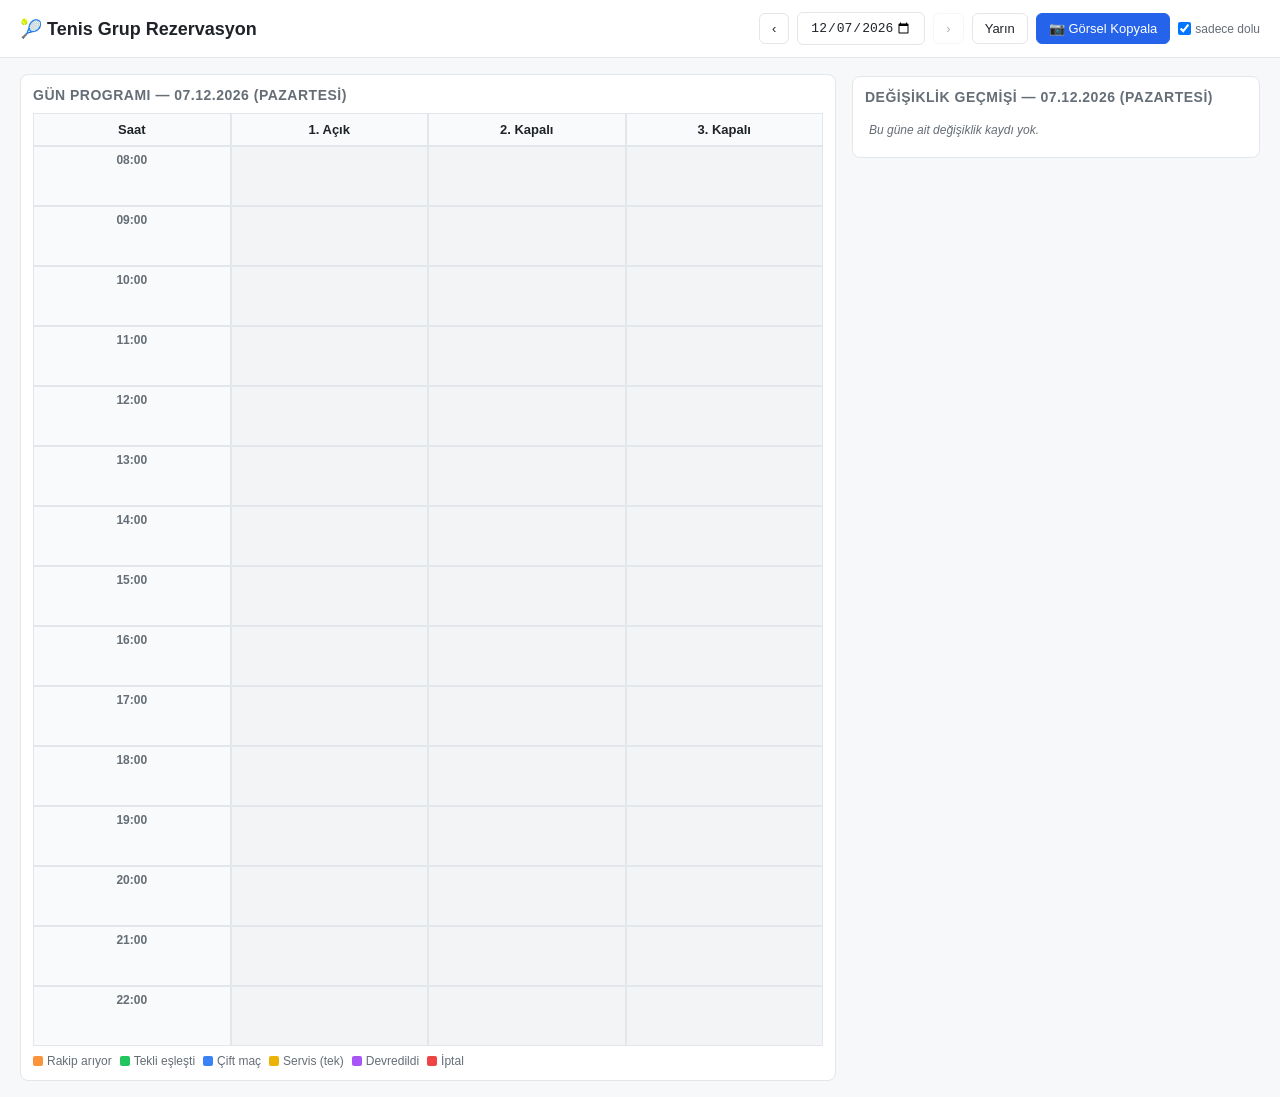
==== index.html @ 2efcfb70 "lokal tarih hesabı + ileri butonu yarın sınırı + mobil/buton seçimi + history paneli + 30.04 örnek v" ====
<!doctype html>
<html lang="tr">
<head>
<meta charset="utf-8">
<title>Tenis Grup Rezervasyon</title>
<meta name="viewport" content="width=device-width, initial-scale=1">
<style>
  * { box-sizing: border-box; }
  :root {
    --bg: #f7f8fa;
    --panel: #ffffff;
    --border: #e3e6ea;
    --text: #1f2328;
    --muted: #656d76;
    --accent: #2563eb;
    --c-empty: #f3f4f6;
    --c-ariyor: #fb923c;
    --c-eslesti: #22c55e;
    --c-cift: #3b82f6;
    --c-servis: #eab308;
    --c-devredildi: #a855f7;
    --c-iptal: #ef4444;
  }
  body {
    margin: 0;
    font-family: -apple-system, BlinkMacSystemFont, "Segoe UI", Roboto, sans-serif;
    background: var(--bg);
    color: var(--text);
    font-size: 14px;
  }
  header {
    background: var(--panel);
    border-bottom: 1px solid var(--border);
    padding: 12px 20px;
    display: flex;
    align-items: center;
    gap: 16px;
    flex-wrap: wrap;
    position: sticky;
    top: 0;
    z-index: 10;
  }
  header h1 {
    margin: 0;
    font-size: 18px;
    font-weight: 600;
  }
  .controls {
    display: flex;
    gap: 8px;
    align-items: center;
    flex-wrap: wrap;
    margin-left: auto;
  }
  .controls input[type="date"], button {
    padding: 7px 12px;
    border: 1px solid var(--border);
    background: var(--panel);
    border-radius: 6px;
    font-size: 13px;
    cursor: pointer;
    color: var(--text);
  }
  button:hover { background: #f1f3f5; }
  button:disabled { opacity: 0.35; cursor: not-allowed; }
  button:disabled:hover { background: var(--panel); }
  button.primary { background: var(--accent); color: white; border-color: var(--accent); }
  button.primary:hover { background: #1d4ed8; }
  button.danger { color: var(--c-iptal); }
  .copy-opt {
    display: inline-flex;
    align-items: center;
    gap: 4px;
    font-size: 12px;
    color: var(--muted);
    cursor: pointer;
    user-select: none;
  }
  .copy-opt input { margin: 0; }
  .toast {
    position: fixed;
    bottom: 24px;
    left: 50%;
    transform: translateX(-50%);
    background: #1f2328;
    color: white;
    padding: 10px 18px;
    border-radius: 6px;
    z-index: 200;
    font-size: 13px;
    box-shadow: 0 4px 12px rgba(0,0,0,0.15);
    animation: toastIn 0.15s ease-out;
  }
  @keyframes toastIn {
    from { opacity: 0; transform: translate(-50%, 8px); }
    to   { opacity: 1; transform: translate(-50%, 0); }
  }
  main {
    max-width: 1280px;
    margin: 0 auto;
    padding: 16px 20px;
    display: grid;
    grid-template-columns: 1fr;
    gap: 16px;
  }
  @media (min-width: 1100px) {
    main {
      grid-template-columns: minmax(0, 2fr) minmax(320px, 1fr);
      align-items: start;
    }
    main > .panel.history-panel {
      position: sticky;
      top: 76px;
      max-height: calc(100vh - 96px);
      overflow: hidden;
      display: flex;
      flex-direction: column;
    }
    main > .panel.history-panel .history-list {
      max-height: none;
      flex: 1;
    }
  }
  .panel {
    background: var(--panel);
    border: 1px solid var(--border);
    border-radius: 8px;
    padding: 12px;
  }
  .panel h2 {
    margin: 0 0 10px;
    font-size: 14px;
    font-weight: 600;
    color: var(--muted);
    text-transform: uppercase;
    letter-spacing: 0.5px;
  }
  table.schedule {
    width: 100%;
    border-collapse: separate;
    border-spacing: 0;
    table-layout: fixed;
  }
  table.schedule th, table.schedule td {
    border: 1px solid var(--border);
    padding: 0;
    vertical-align: top;
  }
  table.schedule th {
    background: #f9fafb;
    font-weight: 600;
    font-size: 13px;
    padding: 8px;
    text-align: center;
    position: sticky;
    top: 60px;
    z-index: 5;
  }
  table.schedule td.time-col {
    background: #f9fafb;
    text-align: center;
    font-weight: 600;
    font-size: 12px;
    color: var(--muted);
    padding: 6px;
    width: 70px;
  }
  td.slot {
    height: 60px;
    cursor: pointer;
    position: relative;
    transition: background 0.1s;
  }
  td.slot:hover {
    outline: 2px solid var(--accent);
    outline-offset: -2px;
    z-index: 2;
  }
  td.slot.empty { background: var(--c-empty); }
  td.slot .cell-inner {
    padding: 6px 8px;
    height: 100%;
    display: flex;
    flex-direction: column;
    gap: 2px;
    overflow: hidden;
  }
  td.slot .owner {
    font-weight: 600;
    font-size: 13px;
    line-height: 1.2;
    white-space: nowrap;
    overflow: hidden;
    text-overflow: ellipsis;
  }
  td.slot .partners {
    font-size: 11px;
    color: var(--muted);
    line-height: 1.2;
    overflow: hidden;
    text-overflow: ellipsis;
    white-space: nowrap;
  }
  td.slot .badges {
    display: flex;
    gap: 4px;
    flex-wrap: wrap;
    margin-top: 2px;
  }
  td.slot .badge {
    font-size: 10px;
    padding: 1px 5px;
    border-radius: 3px;
    background: rgba(255,255,255,0.6);
    color: var(--text);
    font-weight: 600;
  }
  td.slot.s-ariyor      { background: #fff7ed; border-left: 4px solid var(--c-ariyor); }
  td.slot.s-eslesti     { background: #f0fdf4; border-left: 4px solid var(--c-eslesti); }
  td.slot.s-cift        { background: #eff6ff; border-left: 4px solid var(--c-cift); }
  td.slot.s-servis      { background: #fefce8; border-left: 4px solid var(--c-servis); }
  td.slot.s-devredildi  { background: #faf5ff; border-left: 4px solid var(--c-devredildi); }
  td.slot.s-iptal       { background: #fef2f2; border-left: 4px solid var(--c-iptal); }
  td.slot.s-iptal .owner { text-decoration: line-through; color: var(--muted); }
  td.slot.merged-down { border-bottom-style: dashed; }
  td.slot.merged-up   { border-top-style: dashed; }

  .legend {
    display: flex;
    flex-wrap: wrap;
    gap: 8px;
    font-size: 12px;
    color: var(--muted);
    padding: 8px 0 0;
  }
  .legend span { display: inline-flex; align-items: center; gap: 4px; }
  .legend i {
    width: 10px; height: 10px;
    border-radius: 2px;
    display: inline-block;
  }

  .history-list {
    list-style: none;
    padding: 0;
    margin: 0;
    max-height: 360px;
    overflow-y: auto;
  }
  .history-list li {
    display: flex;
    gap: 10px;
    padding: 8px 10px;
    background: #f9fafb;
    border-left: 3px solid var(--border);
    border-radius: 4px;
    margin-bottom: 4px;
    font-size: 12px;
    line-height: 1.4;
  }
  .history-list li.action-create { border-left-color: var(--c-eslesti); }
  .history-list li.action-update { border-left-color: var(--accent); }
  .history-list li.action-delete { border-left-color: var(--c-iptal); }
  .history-list .h-ts {
    color: var(--muted);
    font-variant-numeric: tabular-nums;
    flex-shrink: 0;
    min-width: 110px;
    font-family: ui-monospace, "SF Mono", Menlo, monospace;
    font-size: 11px;
  }
  .history-list .h-body { flex: 1; }
  .history-list .h-slot {
    font-weight: 600;
    color: var(--text);
  }
  .history-list .h-action { color: var(--muted); margin: 0 4px; }
  .empty-history {
    color: var(--muted);
    font-size: 12px;
    font-style: italic;
    padding: 8px 4px;
  }

  .modal {
    position: fixed;
    inset: 0;
    background: rgba(0,0,0,0.4);
    display: flex;
    align-items: center;
    justify-content: center;
    z-index: 100;
  }
  .modal.hidden { display: none; }
  .modal-content {
    background: var(--panel);
    padding: 20px;
    border-radius: 10px;
    width: 100%;
    max-width: 420px;
    max-height: 90vh;
    overflow-y: auto;
  }
  .modal-content h2 {
    margin: 0 0 14px;
    font-size: 16px;
  }
  .modal-content label {
    display: block;
    margin-bottom: 10px;
    font-size: 12px;
    color: var(--muted);
    font-weight: 600;
  }
  .modal-content label input[type="text"],
  .modal-content label select,
  .modal-content label textarea {
    width: 100%;
    padding: 7px 10px;
    border: 1px solid var(--border);
    border-radius: 5px;
    margin-top: 4px;
    font-size: 13px;
    color: var(--text);
    font-weight: 400;
  }
  .modal-content label.inline {
    display: flex;
    align-items: center;
    gap: 6px;
    color: var(--text);
    font-weight: 500;
  }
  .modal-content textarea { font-family: inherit; min-height: 50px; resize: vertical; }
  .editor-actions {
    display: flex;
    gap: 8px;
    margin-top: 14px;
  }
  .editor-actions button { flex: 1; padding: 12px 10px; font-size: 14px; font-weight: 500; }

  /* status buttons in editor */
  .field-label {
    font-size: 12px;
    color: var(--muted);
    font-weight: 600;
    margin-bottom: 6px;
  }
  .status-buttons {
    display: grid;
    grid-template-columns: repeat(3, 1fr);
    gap: 6px;
    margin-bottom: 12px;
  }
  .status-btn {
    padding: 11px 6px;
    border: 1.5px solid var(--border);
    border-radius: 7px;
    background: white;
    cursor: pointer;
    font-size: 13px;
    font-weight: 500;
    text-align: center;
    color: var(--text);
    line-height: 1.2;
    display: flex;
    flex-direction: column;
    align-items: center;
    gap: 2px;
    min-height: 52px;
    justify-content: center;
  }
  .status-btn span { font-size: 12px; }
  .status-btn:hover { background: #f9fafb; }
  .status-btn.selected.s-ariyor     { background: #fff7ed; border-color: var(--c-ariyor); box-shadow: inset 0 0 0 1px var(--c-ariyor); }
  .status-btn.selected.s-eslesti    { background: #f0fdf4; border-color: var(--c-eslesti); box-shadow: inset 0 0 0 1px var(--c-eslesti); }
  .status-btn.selected.s-cift       { background: #eff6ff; border-color: var(--c-cift); box-shadow: inset 0 0 0 1px var(--c-cift); }
  .status-btn.selected.s-servis     { background: #fefce8; border-color: var(--c-servis); box-shadow: inset 0 0 0 1px var(--c-servis); }
  .status-btn.selected.s-devredildi { background: #faf5ff; border-color: var(--c-devredildi); box-shadow: inset 0 0 0 1px var(--c-devredildi); }
  .status-btn.selected.s-iptal      { background: #fef2f2; border-color: var(--c-iptal); box-shadow: inset 0 0 0 1px var(--c-iptal); }

  .toggle-btn {
    display: flex;
    align-items: center;
    gap: 8px;
    width: 100%;
    padding: 11px 12px;
    border: 1.5px solid var(--border);
    border-radius: 7px;
    background: white;
    cursor: pointer;
    font-size: 13px;
    color: var(--muted);
    text-align: left;
    margin-bottom: 12px;
    font-weight: 500;
  }
  .toggle-btn:hover { background: #f9fafb; }
  .toggle-btn.active {
    background: #eff6ff;
    border-color: var(--accent);
    color: var(--accent);
    box-shadow: inset 0 0 0 1px var(--accent);
  }

  /* Mobile */
  @media (max-width: 700px) {
    header {
      padding: 10px 12px;
      gap: 8px;
      position: relative;
    }
    header h1 {
      font-size: 16px;
      width: 100%;
    }
    .controls {
      width: 100%;
      margin-left: 0;
      gap: 6px;
    }
    .controls input[type="date"] {
      flex: 1;
      min-width: 0;
    }
    .controls button {
      padding: 10px 12px;
      min-height: 42px;
      font-size: 13px;
    }
    .controls #prevDay, .controls #nextDay {
      padding: 10px 14px;
      font-size: 18px;
      line-height: 1;
    }
    .copy-opt {
      order: 99;
      width: 100%;
      justify-content: center;
      padding: 4px 0;
    }
    main {
      padding: 10px;
      gap: 12px;
    }
    .panel { padding: 10px; }
    table.schedule th { font-size: 12px; padding: 6px 2px; top: 0; }
    table.schedule td.time-col { width: 50px; font-size: 11px; }
    td.slot { height: 64px; }
    td.slot .cell-inner { padding: 5px 6px; }
    td.slot .owner { font-size: 12px; }
    td.slot .partners { font-size: 10px; }
    td.slot .badge { font-size: 9px; padding: 1px 4px; }
    .legend { font-size: 11px; gap: 6px; }

    .modal-content {
      max-width: 100%;
      padding: 16px;
      border-radius: 12px 12px 0 0;
      max-height: 92vh;
      width: 100%;
      align-self: flex-end;
    }
    .modal {
      align-items: flex-end;
    }
    .status-buttons { grid-template-columns: repeat(2, 1fr); }
    .status-btn { min-height: 56px; padding: 12px 6px; }
    .editor-actions button { padding: 14px 10px; font-size: 15px; }

    .history-list .h-ts { min-width: 0; font-size: 10px; }
    .history-list li { flex-direction: column; gap: 4px; padding: 8px; }
  }
</style>
</head>
<body>

<header>
  <h1>🎾 Tenis Grup Rezervasyon</h1>
  <div class="controls">
    <button id="prevDay" title="Önceki gün">‹</button>
    <input type="date" id="datePicker">
    <button id="nextDay" title="Sonraki gün">›</button>
    <button id="tomorrowBtn">Yarın</button>
    <button id="copyBtn" class="primary">📷 Görsel Kopyala</button>
    <label class="copy-opt" title="Kapalıysa boş saatler de görselde olur">
      <input type="checkbox" id="copyOnlyFilled" checked> sadece dolu
    </label>
  </div>
</header>

<main>
  <section class="panel">
    <h2 id="dayLabel">Gün Programı</h2>
    <table class="schedule">
      <thead>
        <tr>
          <th>Saat</th>
          <th>1. Açık</th>
          <th>2. Kapalı</th>
          <th>3. Kapalı</th>
        </tr>
      </thead>
      <tbody id="scheduleBody"></tbody>
    </table>
    <div class="legend">
      <span><i style="background:var(--c-ariyor)"></i>Rakip arıyor</span>
      <span><i style="background:var(--c-eslesti)"></i>Tekli eşleşti</span>
      <span><i style="background:var(--c-cift)"></i>Çift maç</span>
      <span><i style="background:var(--c-servis)"></i>Servis (tek)</span>
      <span><i style="background:var(--c-devredildi)"></i>Devredildi</span>
      <span><i style="background:var(--c-iptal)"></i>İptal</span>
    </div>
  </section>

  <section class="panel history-panel">
    <h2 id="historyLabel">Değişiklik Geçmişi</h2>
    <ul class="history-list" id="historyList"></ul>
  </section>
</main>

<div id="editor" class="modal hidden">
  <div class="modal-content">
    <h2 id="editorTitle">Rezervasyon</h2>
    <label>Sahip
      <input type="text" id="ed-owner" autocomplete="off">
    </label>
    <div class="field-label">Durum</div>
    <div class="status-buttons" id="ed-status-buttons">
      <button type="button" class="status-btn s-ariyor"     data-status="ariyor">🟠 <span>Arıyor</span></button>
      <button type="button" class="status-btn s-eslesti"    data-status="eslesti">🟢 <span>Eşleşti</span></button>
      <button type="button" class="status-btn s-cift"       data-status="cift">🔵 <span>Çift</span></button>
      <button type="button" class="status-btn s-servis"     data-status="servis">🟡 <span>Servis</span></button>
      <button type="button" class="status-btn s-devredildi" data-status="devredildi">🟣 <span>Devir</span></button>
      <button type="button" class="status-btn s-iptal"      data-status="iptal">❌ <span>İptal</span></button>
    </div>
    <label>Rakip / Diğer Oyuncular
      <input type="text" id="ed-partners" placeholder="Virgül ile ayır: Ali, Veli, Ayşe">
    </label>
    <button type="button" class="toggle-btn" id="ed-merge-btn">
      🔗 <span>Sonraki saatle birleşik (2 saatlik çift)</span>
    </button>
    <label>Not
      <textarea id="ed-note"></textarea>
    </label>
    <div class="editor-actions">
      <button id="ed-save" class="primary">✓ Kaydet</button>
      <button id="ed-delete" class="danger">🗑 Sil</button>
      <button id="ed-cancel">✕ Vazgeç</button>
    </div>
  </div>
</div>

<script>
'use strict';

// ---------- State & storage ----------
const STORAGE_KEY = 'tennis-rez-v1';
const COURTS = [
  { code: '1A', label: '1. Açık' },
  { code: '2K', label: '2. Kapalı' },
  { code: '3K', label: '3. Kapalı' },
];
const HOURS = [];
for (let h = 8; h <= 22; h++) HOURS.push(String(h).padStart(2, '0') + ':00');

const STATUS_LABEL = {
  ariyor: 'arıyor',
  eslesti: 'eşleşti',
  cift: 'çift',
  servis: 'servis',
  devredildi: 'devredildi',
  iptal: 'iptal',
};

let state = loadState();
let currentDate = todayISO();

function loadState() {
  try {
    const raw = localStorage.getItem(STORAGE_KEY);
    if (!raw) return { reservations: {}, history: [] };
    const parsed = JSON.parse(raw);
    if (!parsed.reservations) parsed.reservations = {};
    if (!Array.isArray(parsed.history)) parsed.history = [];
    return parsed;
  } catch (e) {
    console.error('loadState failed', e);
    return { reservations: {}, history: [] };
  }
}
function saveState() {
  localStorage.setItem(STORAGE_KEY, JSON.stringify(state));
}

function localISO(d) {
  const yyyy = d.getFullYear();
  const mm = String(d.getMonth() + 1).padStart(2, '0');
  const dd = String(d.getDate()).padStart(2, '0');
  return `${yyyy}-${mm}-${dd}`;
}
function todayISO() {
  return localISO(new Date());
}
function tomorrowISO() {
  return shiftDate(todayISO(), 1);
}
function shiftDate(iso, days) {
  const d = new Date(iso + 'T00:00:00');
  d.setDate(d.getDate() + days);
  return localISO(d);
}
function maxDate() { return tomorrowISO(); }
function formatDateTR(iso) {
  const d = new Date(iso + 'T00:00:00');
  const days = ['Pazar','Pazartesi','Salı','Çarşamba','Perşembe','Cuma','Cumartesi'];
  return `${String(d.getDate()).padStart(2,'0')}.${String(d.getMonth()+1).padStart(2,'0')}.${d.getFullYear()} (${days[d.getDay()]})`;
}
function formatTsTR(iso) {
  const d = new Date(iso);
  const dd = String(d.getDate()).padStart(2,'0');
  const mm = String(d.getMonth()+1).padStart(2,'0');
  const hh = String(d.getHours()).padStart(2,'0');
  const mi = String(d.getMinutes()).padStart(2,'0');
  const ss = String(d.getSeconds()).padStart(2,'0');
  return `${dd}.${mm} ${hh}:${mi}:${ss}`;
}

// ---------- Reservation helpers ----------
function key(date, court, time) { return `${date}|${court}|${time}`; }
function getRes(date, court, time) {
  return state.reservations[key(date, court, time)] || null;
}
function snapshot(res) {
  if (!res) return null;
  return {
    owner: res.owner,
    status: res.status,
    partners: (res.partners || []).slice(),
    merge: !!res.merge,
  };
}
function pushHistory(entry) {
  state.history.push(entry);
}
function setRes(res) {
  const k = key(res.date, res.court, res.time);
  const before = snapshot(state.reservations[k]);
  state.reservations[k] = res;
  const after = snapshot(res);
  pushHistory({
    ts: new Date().toISOString(),
    date: res.date,
    court: res.court,
    time: res.time,
    action: before ? 'update' : 'create',
    before, after,
  });
  saveState();
}
function deleteRes(date, court, time) {
  const k = key(date, court, time);
  const before = snapshot(state.reservations[k]);
  if (!before) return;
  delete state.reservations[k];
  pushHistory({
    ts: new Date().toISOString(),
    date, court, time,
    action: 'delete',
    before, after: null,
  });
  saveState();
}
function prevHour(time) {
  const [h, m] = time.split(':').map(Number);
  const ph = h - 1;
  if (ph < 0) return null;
  return String(ph).padStart(2, '0') + ':' + String(m).padStart(2, '0');
}

// ---------- Render schedule ----------
function render() {
  const max = maxDate();
  const dp = document.getElementById('datePicker');
  dp.value = currentDate;
  dp.max = max;
  document.getElementById('nextDay').disabled = currentDate >= max;
  document.getElementById('dayLabel').textContent = `Gün Programı — ${formatDateTR(currentDate)}`;
  document.getElementById('historyLabel').textContent = `Değişiklik Geçmişi — ${formatDateTR(currentDate)}`;
  const tbody = document.getElementById('scheduleBody');
  tbody.innerHTML = '';
  for (const time of HOURS) {
    const tr = document.createElement('tr');
    const tdTime = document.createElement('td');
    tdTime.className = 'time-col';
    tdTime.textContent = time;
    tr.appendChild(tdTime);
    for (const court of COURTS) {
      const td = document.createElement('td');
      td.className = 'slot';
      const res = getRes(currentDate, court.code, time);
      renderCell(td, res, currentDate, court.code, time);
      td.addEventListener('click', () => openEditor(currentDate, court.code, time));
      tr.appendChild(td);
    }
    tbody.appendChild(tr);
  }
  renderHistory();
}

function renderCell(td, res, date, court, time) {
  if (!res) {
    td.classList.add('empty');
    td.innerHTML = '';
    return;
  }
  td.classList.add('s-' + res.status);
  if (res.merge) td.classList.add('merged-down');
  const prev = getRes(date, court, prevHour(time) || '');
  if (prev && prev.merge) td.classList.add('merged-up');

  const inner = document.createElement('div');
  inner.className = 'cell-inner';
  const owner = document.createElement('div');
  owner.className = 'owner';
  owner.textContent = res.owner || '(boş)';
  inner.appendChild(owner);
  if (res.partners && res.partners.length) {
    const p = document.createElement('div');
    p.className = 'partners';
    p.textContent = (res.status === 'cift' ? '+ ' : 'vs ') + res.partners.join(', ');
    inner.appendChild(p);
  }
  const badges = document.createElement('div');
  badges.className = 'badges';
  const sb = document.createElement('span');
  sb.className = 'badge';
  sb.textContent = STATUS_LABEL[res.status] || res.status;
  badges.appendChild(sb);
  if (res.merge) {
    const mb = document.createElement('span');
    mb.className = 'badge';
    mb.textContent = '🔗 birleşik';
    badges.appendChild(mb);
  }
  if (res.note) {
    const nb = document.createElement('span');
    nb.className = 'badge';
    nb.textContent = '📝';
    nb.title = res.note;
    badges.appendChild(nb);
  }
  inner.appendChild(badges);
  td.innerHTML = '';
  td.appendChild(inner);
}

// ---------- History ----------
function describeEntry(e) {
  const courtLabel = (COURTS.find(c => c.code === e.court) || {}).label || e.court;
  const slotStr = `${courtLabel} ${e.time}`;
  const after = e.after, before = e.before;

  if (e.action === 'create') {
    let s = `${after.owner} eklendi`;
    s += ` — ${STATUS_LABEL[after.status] || after.status}`;
    if (after.partners && after.partners.length) {
      const sep = after.status === 'cift' ? '+' : (after.status === 'devredildi' ? '→' : 'vs');
      s += ` ${sep} ${after.partners.join(', ')}`;
    }
    if (after.merge) s += ' 🔗';
    return { slot: slotStr, action: '✚ eklendi', detail: detailLine(after) };
  }
  if (e.action === 'delete') {
    return { slot: slotStr, action: '✕ silindi', detail: before ? detailLine(before) : '' };
  }
  // update — list diffs
  const diffs = [];
  if (before.owner !== after.owner) diffs.push(`sahip: ${before.owner} → ${after.owner}`);
  if (before.status !== after.status) {
    diffs.push(`durum: ${STATUS_LABEL[before.status] || before.status} → ${STATUS_LABEL[after.status] || after.status}`);
  }
  const bp = (before.partners || []).join(', ');
  const ap = (after.partners || []).join(', ');
  if (bp !== ap) {
    if (!bp) diffs.push(`oyuncular: + ${ap}`);
    else if (!ap) diffs.push(`oyuncular: temizlendi (eski: ${bp})`);
    else diffs.push(`oyuncular: ${bp} → ${ap}`);
  }
  if (!!before.merge !== !!after.merge) diffs.push(after.merge ? '🔗 birleşik açıldı' : '🔗 birleşik kaldırıldı');
  const detail = diffs.length ? diffs.join(' · ') : `${after.owner} kaydedildi (değişiklik yok)`;
  return { slot: slotStr, action: '↻ güncellendi', detail };
}

function detailLine(snap) {
  let s = `${snap.owner} — ${STATUS_LABEL[snap.status] || snap.status}`;
  if (snap.partners && snap.partners.length) {
    const sep = snap.status === 'cift' ? '+' : (snap.status === 'devredildi' ? '→' : 'vs');
    s += ` ${sep} ${snap.partners.join(', ')}`;
  }
  if (snap.merge) s += ' 🔗';
  return s;
}

function renderHistory() {
  const list = document.getElementById('historyList');
  const filtered = state.history
    .filter(e => e.date === currentDate)
    .slice()
    .sort((a, b) => b.ts.localeCompare(a.ts));
  list.innerHTML = '';
  if (!filtered.length) {
    const empty = document.createElement('div');
    empty.className = 'empty-history';
    empty.textContent = 'Bu güne ait değişiklik kaydı yok.';
    list.appendChild(empty);
    return;
  }
  for (const e of filtered) {
    const { slot, action, detail } = describeEntry(e);
    const li = document.createElement('li');
    li.className = 'action-' + e.action;
    const ts = document.createElement('span');
    ts.className = 'h-ts';
    ts.textContent = formatTsTR(e.ts);
    const body = document.createElement('span');
    body.className = 'h-body';
    body.innerHTML = `<span class="h-slot">[${escapeHtml(slot)}]</span><span class="h-action">${action}</span>${escapeHtml(detail)}`;
    li.appendChild(ts);
    li.appendChild(body);
    list.appendChild(li);
  }
}

function escapeHtml(s) {
  return String(s).replace(/[&<>"']/g, ch => ({'&':'&amp;','<':'&lt;','>':'&gt;','"':'&quot;',"'":'&#39;'}[ch]));
}

// ---------- Editor modal ----------
let editorContext = null;
let edStatus = 'ariyor';
let edMerge = false;

function setEditorStatus(s) {
  edStatus = s;
  for (const btn of document.querySelectorAll('#ed-status-buttons .status-btn')) {
    btn.classList.toggle('selected', btn.dataset.status === s);
  }
}
function setEditorMerge(v) {
  edMerge = !!v;
  document.getElementById('ed-merge-btn').classList.toggle('active', edMerge);
}

function openEditor(date, court, time) {
  const existing = getRes(date, court, time);
  editorContext = { date, court, time };
  const courtLabel = COURTS.find(c => c.code === court).label;
  document.getElementById('editorTitle').textContent = `${courtLabel} • ${time} • ${formatDateTR(date)}`;
  document.getElementById('ed-owner').value = existing ? (existing.owner || '') : '';
  setEditorStatus(existing ? existing.status : 'ariyor');
  document.getElementById('ed-partners').value = existing && existing.partners ? existing.partners.join(', ') : '';
  setEditorMerge(existing ? !!existing.merge : false);
  document.getElementById('ed-note').value = existing ? (existing.note || '') : '';
  document.getElementById('ed-delete').style.display = existing ? '' : 'none';
  document.getElementById('editor').classList.remove('hidden');
  setTimeout(() => document.getElementById('ed-owner').focus(), 30);
}
function closeEditor() {
  document.getElementById('editor').classList.add('hidden');
  editorContext = null;
}
function saveFromEditor() {
  if (!editorContext) return;
  const owner = document.getElementById('ed-owner').value.trim();
  const partnersRaw = document.getElementById('ed-partners').value.trim();
  const partners = partnersRaw ? partnersRaw.split(',').map(s => s.trim()).filter(Boolean) : [];
  const status = edStatus;
  const merge = edMerge;
  const note = document.getElementById('ed-note').value.trim();
  if (!owner) {
    deleteRes(editorContext.date, editorContext.court, editorContext.time);
  } else {
    setRes({
      date: editorContext.date,
      court: editorContext.court,
      time: editorContext.time,
      owner, status, partners, merge, note,
      updated: Date.now(),
    });
  }
  closeEditor();
  render();
}

// ---------- Image copy ----------
const STATUS_VISUAL = {
  ariyor:     { bg: '#fff7ed', edge: '#fb923c', label: '🟠 arıyor' },
  eslesti:    { bg: '#f0fdf4', edge: '#22c55e', label: '🟢 eşleşti' },
  cift:       { bg: '#eff6ff', edge: '#3b82f6', label: '🔵 çift' },
  servis:     { bg: '#fefce8', edge: '#eab308', label: '🟡 servis' },
  devredildi: { bg: '#faf5ff', edge: '#a855f7', label: '🟣 devir' },
  iptal:      { bg: '#fef2f2', edge: '#ef4444', label: '❌ iptal' },
};

function truncateText(ctx, text, maxW) {
  if (ctx.measureText(text).width <= maxW) return text;
  let s = text;
  while (s.length > 1 && ctx.measureText(s + '…').width > maxW) s = s.slice(0, -1);
  return s + '…';
}

function statusText(res) {
  const partners = (res.partners || []).filter(Boolean);
  switch (res.status) {
    case 'ariyor':     return '🟠 rakip arıyor';
    case 'eslesti':    return partners.length ? `🟢 vs ${partners.join(', ')}` : '🟢 eşleşti';
    case 'cift':       return partners.length ? `🔵 çift maç +${partners.join(', ')}` : '🔵 çift maç';
    case 'servis':     return '🟡 servis';
    case 'devredildi': return partners.length ? `🟣 ${partners.join(', ')}'a devredildi` : '🟣 devredildi';
    case 'iptal':      return '❌ iptal';
    default:           return res.status;
  }
}

function buildDayText(onlyFilled) {
  const header = `🎾 ${formatDateTR(currentDate)} — Tenis Programı`;
  let body = '';
  if (onlyFilled) {
    const items = [];
    for (const time of HOURS) {
      for (const court of COURTS) {
        const r = getRes(currentDate, court.code, time);
        if (r) items.push({ res: r, courtLabel: court.label });
      }
    }
    if (!items.length) return header + '\n\n(bu güne ait kayıt yok)';
    body = items.map(({ res, courtLabel }) => {
      const merge = res.merge ? ' 🔗' : '';
      return `• ${res.time}${merge} — ${res.owner} [${courtLabel}] ${statusText(res)}`;
    }).join('\n');
  } else {
    const sections = [];
    for (const court of COURTS) {
      const lines = [court.label];
      for (const time of HOURS) {
        const r = getRes(currentDate, court.code, time);
        if (r) {
          const merge = r.merge ? ' 🔗' : '';
          lines.push(`• ${time}${merge} — ${r.owner} ${statusText(r)}`);
        } else {
          lines.push(`• ${time} —`);
        }
      }
      sections.push(lines.join('\n'));
    }
    body = sections.join('\n\n');
  }
  return header + '\n\n' + body;
}

function renderDayImage(onlyFilled) {
  let rows = HOURS.slice();
  if (onlyFilled) {
    rows = HOURS.filter(t => COURTS.some(c => getRes(currentDate, c.code, t)));
    if (!rows.length) return null;
  }

  const dpr = Math.min(window.devicePixelRatio || 2, 3);
  const W = 760;
  const pad = 24;
  const titleH = 64;
  const headerH = 42;
  const rowH = 64;
  const timeColW = 72;
  const courtW = (W - pad * 2 - timeColW) / 3;
  const H = pad * 2 + titleH + headerH + rows.length * rowH + 28;

  const canvas = document.createElement('canvas');
  canvas.width = W * dpr;
  canvas.height = H * dpr;
  const ctx = canvas.getContext('2d');
  ctx.scale(dpr, dpr);

  const FONT = '-apple-system, BlinkMacSystemFont, "Segoe UI", Roboto, "Helvetica Neue", sans-serif';

  ctx.fillStyle = '#ffffff';
  ctx.fillRect(0, 0, W, H);

  ctx.fillStyle = '#1f2328';
  ctx.font = `600 20px ${FONT}`;
  ctx.textBaseline = 'top';
  ctx.textAlign = 'left';
  ctx.fillText('🎾 Bahçeşehir Tenis — Gün Programı', pad, pad);
  ctx.font = `14px ${FONT}`;
  ctx.fillStyle = '#656d76';
  ctx.fillText(formatDateTR(currentDate), pad, pad + 28);

  let y = pad + titleH;
  ctx.fillStyle = '#f9fafb';
  ctx.fillRect(pad, y, W - pad * 2, headerH);
  ctx.strokeStyle = '#e3e6ea';
  ctx.lineWidth = 1;
  ctx.strokeRect(pad + 0.5, y + 0.5, W - pad * 2 - 1, headerH - 1);

  ctx.fillStyle = '#1f2328';
  ctx.font = `600 13px ${FONT}`;
  ctx.textAlign = 'center';
  ctx.textBaseline = 'middle';
  ctx.fillText('Saat', pad + timeColW / 2, y + headerH / 2);
  for (let i = 0; i < COURTS.length; i++) {
    const cx = pad + timeColW + courtW * i + courtW / 2;
    ctx.fillText(COURTS[i].label, cx, y + headerH / 2);
  }
  ctx.beginPath();
  ctx.moveTo(pad + timeColW + 0.5, y);
  ctx.lineTo(pad + timeColW + 0.5, y + headerH);
  for (let i = 1; i < COURTS.length; i++) {
    const x = pad + timeColW + courtW * i + 0.5;
    ctx.moveTo(x, y);
    ctx.lineTo(x, y + headerH);
  }
  ctx.strokeStyle = '#e3e6ea';
  ctx.stroke();

  y += headerH;
  for (const time of rows) {
    ctx.fillStyle = '#f9fafb';
    ctx.fillRect(pad, y, timeColW, rowH);
    ctx.strokeStyle = '#e3e6ea';
    ctx.strokeRect(pad + 0.5, y + 0.5, timeColW - 1, rowH - 1);
    ctx.fillStyle = '#656d76';
    ctx.font = `600 13px ${FONT}`;
    ctx.textAlign = 'center';
    ctx.textBaseline = 'middle';
    ctx.fillText(time, pad + timeColW / 2, y + rowH / 2);

    ctx.textAlign = 'left';
    ctx.textBaseline = 'top';
    for (let i = 0; i < COURTS.length; i++) {
      const x = pad + timeColW + courtW * i;
      const r = getRes(currentDate, COURTS[i].code, time);
      if (r) {
        const v = STATUS_VISUAL[r.status] || { bg: '#f3f4f6', edge: '#9ca3af', label: r.status };
        ctx.fillStyle = v.bg;
        ctx.fillRect(x, y, courtW, rowH);
        ctx.fillStyle = v.edge;
        ctx.fillRect(x, y, 4, rowH);
        ctx.strokeStyle = '#e3e6ea';
        ctx.strokeRect(x + 0.5, y + 0.5, courtW - 1, rowH - 1);

        const ownerColor = r.status === 'iptal' ? '#9ca3af' : '#1f2328';
        ctx.fillStyle = ownerColor;
        ctx.font = `600 13px ${FONT}`;
        const mergeMark = r.merge ? '🔗 ' : '';
        ctx.fillText(truncateText(ctx, mergeMark + r.owner, courtW - 18), x + 12, y + 8);

        if (r.partners && r.partners.length) {
          ctx.fillStyle = '#656d76';
          ctx.font = `12px ${FONT}`;
          let prefix = 'vs ';
          if (r.status === 'cift') prefix = '+ ';
          else if (r.status === 'devredildi') prefix = '→ ';
          ctx.fillText(truncateText(ctx, prefix + r.partners.join(', '), courtW - 18), x + 12, y + 28);
        }

        ctx.fillStyle = '#374151';
        ctx.font = `11px ${FONT}`;
        ctx.fillText(v.label, x + 12, y + rowH - 18);
      } else {
        ctx.strokeStyle = '#e3e6ea';
        ctx.strokeRect(x + 0.5, y + 0.5, courtW - 1, rowH - 1);
      }
    }
    y += rowH;
  }

  ctx.fillStyle = '#9ca3af';
  ctx.font = `11px ${FONT}`;
  ctx.textAlign = 'right';
  ctx.textBaseline = 'top';
  ctx.fillText('Tenis Grup Yöneticisi', W - pad, y + 8);

  return canvas;
}

function copyDayToClipboard() {
  const onlyFilled = document.getElementById('copyOnlyFilled').checked;
  const canvas = renderDayImage(onlyFilled);
  if (!canvas) {
    showToast('Bu güne ait kayıt yok');
    return;
  }
  const text = buildDayText(onlyFilled);

  canvas.toBlob(async (blob) => {
    if (!blob) {
      showToast('Görsel oluşturulamadı');
      return;
    }
    let copied = false;
    try {
      if (navigator.clipboard && window.ClipboardItem) {
        const item = new ClipboardItem({
          'image/png': blob,
          'text/plain': new Blob([text], { type: 'text/plain' }),
        });
        await navigator.clipboard.write([item]);
        copied = true;
      }
    } catch (err) {
      try {
        const item = new ClipboardItem({ 'image/png': blob });
        await navigator.clipboard.write([item]);
        copied = true;
      } catch (err2) {
        console.warn('clipboard image write failed', err2);
      }
    }

    if (copied) {
      showToast('📷 Görsel panoya kopyalandı');
    } else {
      const url = URL.createObjectURL(blob);
      const a = document.createElement('a');
      a.href = url;
      a.download = `tenis-${currentDate}.png`;
      a.click();
      setTimeout(() => URL.revokeObjectURL(url), 1000);
      showToast('📷 PNG indirildi (tarayıcı panoya görsel yazamadı)');
    }
  }, 'image/png');
}

function showToast(msg) {
  const t = document.createElement('div');
  t.className = 'toast';
  t.textContent = msg;
  document.body.appendChild(t);
  setTimeout(() => t.remove(), 1600);
}

// ---------- Wire up ----------
document.getElementById('datePicker').addEventListener('change', e => {
  currentDate = e.target.value;
  render();
});
document.getElementById('prevDay').addEventListener('click', () => {
  currentDate = shiftDate(currentDate, -1);
  render();
});
document.getElementById('nextDay').addEventListener('click', () => {
  const next = shiftDate(currentDate, 1);
  if (next > maxDate()) return;
  currentDate = next;
  render();
});
document.getElementById('tomorrowBtn').addEventListener('click', () => {
  currentDate = tomorrowISO();
  render();
});
document.getElementById('copyBtn').addEventListener('click', copyDayToClipboard);

document.querySelectorAll('#ed-status-buttons .status-btn').forEach(btn => {
  btn.addEventListener('click', () => setEditorStatus(btn.dataset.status));
});
document.getElementById('ed-merge-btn').addEventListener('click', () => setEditorMerge(!edMerge));

document.getElementById('ed-save').addEventListener('click', saveFromEditor);
document.getElementById('ed-cancel').addEventListener('click', closeEditor);
document.getElementById('ed-delete').addEventListener('click', () => {
  if (!editorContext) return;
  if (!confirm('Bu rezervasyon silinsin mi?')) return;
  deleteRes(editorContext.date, editorContext.court, editorContext.time);
  closeEditor();
  render();
});
document.getElementById('editor').addEventListener('click', e => {
  if (e.target.id === 'editor') closeEditor();
});
document.addEventListener('keydown', e => {
  if (e.key === 'Escape') closeEditor();
  if (e.key === 'Enter' && !document.getElementById('editor').classList.contains('hidden')
      && e.target.tagName !== 'TEXTAREA') saveFromEditor();
});

// Init: default to tomorrow (rezervasyon günü). If currently-stored
// data has a future date that's later than tomorrow, jump there instead.
(function init() {
  currentDate = tomorrowISO();
  const futureDates = Object.keys(state.reservations)
    .map(k => k.split('|')[0])
    .filter(d => d > currentDate);
  if (futureDates.length) {
    futureDates.sort();
    currentDate = futureDates[futureDates.length - 1];
  }
  render();
})();
</script>
</body>
</html>
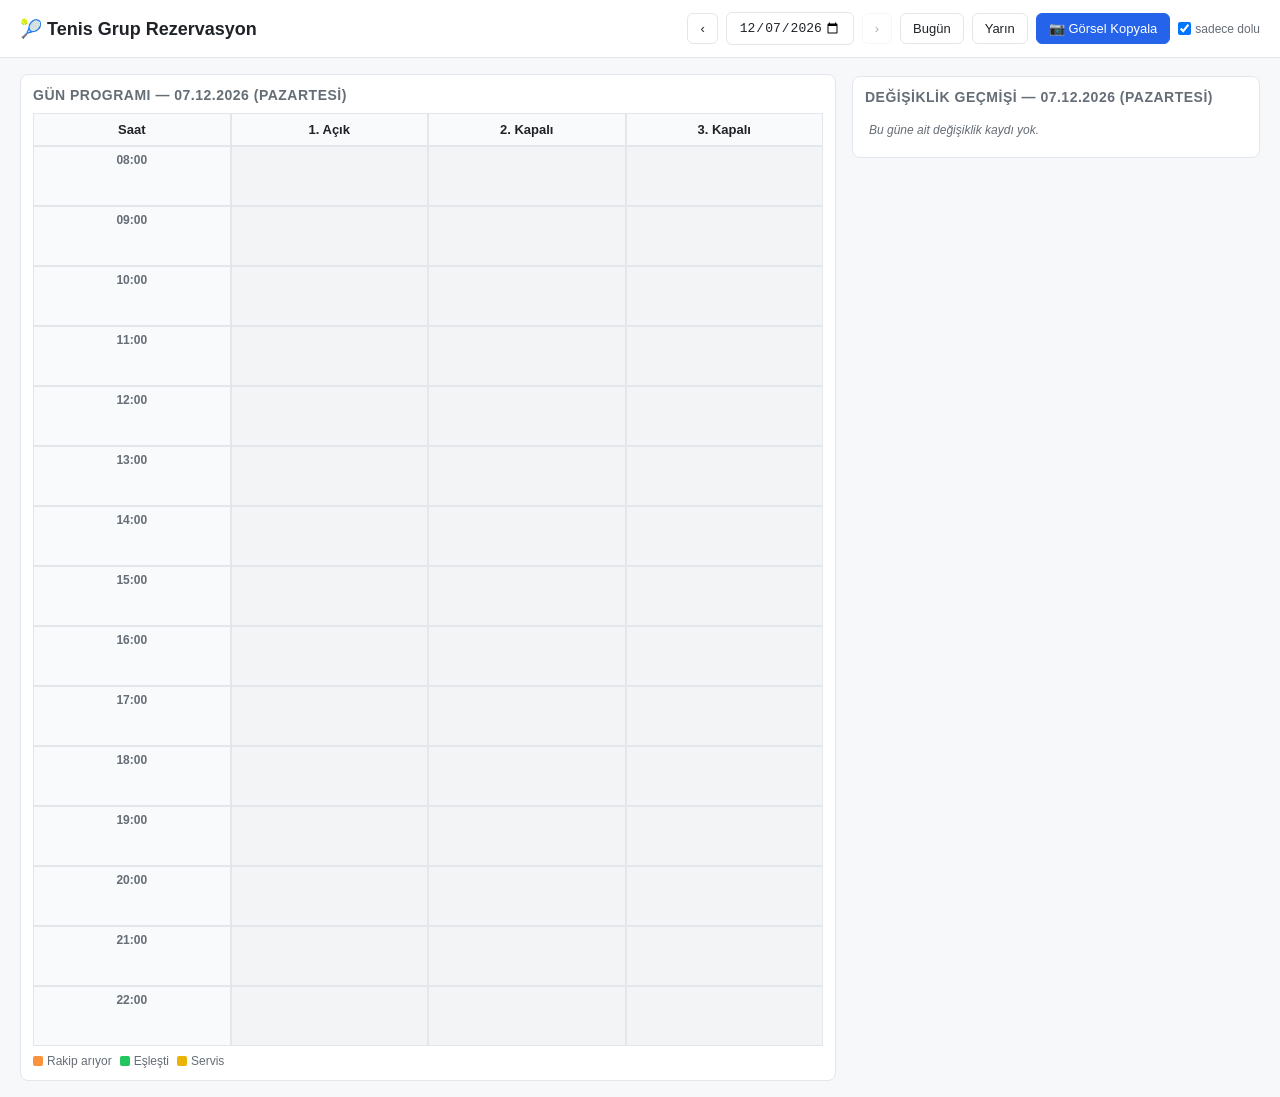
==== commit 87f503a9: "statü setini sadeleştir (3 statü), birleşik özelliği kaldır, bugün butonu, otomatik veri yükleme" ====
--- a/index.html
+++ b/index.html
@@ -215,15 +215,9 @@
     color: var(--text);
     font-weight: 600;
   }
-  td.slot.s-ariyor      { background: #fff7ed; border-left: 4px solid var(--c-ariyor); }
-  td.slot.s-eslesti     { background: #f0fdf4; border-left: 4px solid var(--c-eslesti); }
-  td.slot.s-cift        { background: #eff6ff; border-left: 4px solid var(--c-cift); }
-  td.slot.s-servis      { background: #fefce8; border-left: 4px solid var(--c-servis); }
-  td.slot.s-devredildi  { background: #faf5ff; border-left: 4px solid var(--c-devredildi); }
-  td.slot.s-iptal       { background: #fef2f2; border-left: 4px solid var(--c-iptal); }
-  td.slot.s-iptal .owner { text-decoration: line-through; color: var(--muted); }
-  td.slot.merged-down { border-bottom-style: dashed; }
-  td.slot.merged-up   { border-top-style: dashed; }
+  td.slot.s-ariyor   { background: #fff7ed; border-left: 4px solid var(--c-ariyor); }
+  td.slot.s-eslesti  { background: #f0fdf4; border-left: 4px solid var(--c-eslesti); }
+  td.slot.s-servis   { background: #fefce8; border-left: 4px solid var(--c-servis); }
 
   .legend {
     display: flex;
@@ -372,12 +366,9 @@
   }
   .status-btn span { font-size: 12px; }
   .status-btn:hover { background: #f9fafb; }
-  .status-btn.selected.s-ariyor     { background: #fff7ed; border-color: var(--c-ariyor); box-shadow: inset 0 0 0 1px var(--c-ariyor); }
-  .status-btn.selected.s-eslesti    { background: #f0fdf4; border-color: var(--c-eslesti); box-shadow: inset 0 0 0 1px var(--c-eslesti); }
-  .status-btn.selected.s-cift       { background: #eff6ff; border-color: var(--c-cift); box-shadow: inset 0 0 0 1px var(--c-cift); }
-  .status-btn.selected.s-servis     { background: #fefce8; border-color: var(--c-servis); box-shadow: inset 0 0 0 1px var(--c-servis); }
-  .status-btn.selected.s-devredildi { background: #faf5ff; border-color: var(--c-devredildi); box-shadow: inset 0 0 0 1px var(--c-devredildi); }
-  .status-btn.selected.s-iptal      { background: #fef2f2; border-color: var(--c-iptal); box-shadow: inset 0 0 0 1px var(--c-iptal); }
+  .status-btn.selected.s-ariyor  { background: #fff7ed; border-color: var(--c-ariyor); box-shadow: inset 0 0 0 1px var(--c-ariyor); }
+  .status-btn.selected.s-eslesti { background: #f0fdf4; border-color: var(--c-eslesti); box-shadow: inset 0 0 0 1px var(--c-eslesti); }
+  .status-btn.selected.s-servis  { background: #fefce8; border-color: var(--c-servis); box-shadow: inset 0 0 0 1px var(--c-servis); }
 
   .toggle-btn {
     display: flex;
@@ -464,7 +455,6 @@
     .modal {
       align-items: flex-end;
     }
-    .status-buttons { grid-template-columns: repeat(2, 1fr); }
     .status-btn { min-height: 56px; padding: 12px 6px; }
     .editor-actions button { padding: 14px 10px; font-size: 15px; }
 
@@ -481,6 +471,7 @@
     <button id="prevDay" title="Önceki gün">‹</button>
     <input type="date" id="datePicker">
     <button id="nextDay" title="Sonraki gün">›</button>
+    <button id="todayBtn">Bugün</button>
     <button id="tomorrowBtn">Yarın</button>
     <button id="copyBtn" class="primary">📷 Görsel Kopyala</button>
     <label class="copy-opt" title="Kapalıysa boş saatler de görselde olur">
@@ -505,11 +496,8 @@
     </table>
     <div class="legend">
       <span><i style="background:var(--c-ariyor)"></i>Rakip arıyor</span>
-      <span><i style="background:var(--c-eslesti)"></i>Tekli eşleşti</span>
-      <span><i style="background:var(--c-cift)"></i>Çift maç</span>
-      <span><i style="background:var(--c-servis)"></i>Servis (tek)</span>
-      <span><i style="background:var(--c-devredildi)"></i>Devredildi</span>
-      <span><i style="background:var(--c-iptal)"></i>İptal</span>
+      <span><i style="background:var(--c-eslesti)"></i>Eşleşti</span>
+      <span><i style="background:var(--c-servis)"></i>Servis</span>
     </div>
   </section>
 
@@ -527,19 +515,13 @@
     </label>
     <div class="field-label">Durum</div>
     <div class="status-buttons" id="ed-status-buttons">
-      <button type="button" class="status-btn s-ariyor"     data-status="ariyor">🟠 <span>Arıyor</span></button>
-      <button type="button" class="status-btn s-eslesti"    data-status="eslesti">🟢 <span>Eşleşti</span></button>
-      <button type="button" class="status-btn s-cift"       data-status="cift">🔵 <span>Çift</span></button>
-      <button type="button" class="status-btn s-servis"     data-status="servis">🟡 <span>Servis</span></button>
-      <button type="button" class="status-btn s-devredildi" data-status="devredildi">🟣 <span>Devir</span></button>
-      <button type="button" class="status-btn s-iptal"      data-status="iptal">❌ <span>İptal</span></button>
+      <button type="button" class="status-btn s-ariyor"  data-status="ariyor">🟠 <span>Arıyor</span></button>
+      <button type="button" class="status-btn s-eslesti" data-status="eslesti">🟢 <span>Eşleşti</span></button>
+      <button type="button" class="status-btn s-servis"  data-status="servis">🟡 <span>Servis</span></button>
     </div>
     <label>Rakip / Diğer Oyuncular
       <input type="text" id="ed-partners" placeholder="Virgül ile ayır: Ali, Veli, Ayşe">
     </label>
-    <button type="button" class="toggle-btn" id="ed-merge-btn">
-      🔗 <span>Sonraki saatle birleşik (2 saatlik çift)</span>
-    </button>
     <label>Not
       <textarea id="ed-note"></textarea>
     </label>
@@ -567,10 +549,7 @@
 const STATUS_LABEL = {
   ariyor: 'arıyor',
   eslesti: 'eşleşti',
-  cift: 'çift',
   servis: 'servis',
-  devredildi: 'devredildi',
-  iptal: 'iptal',
 };
 
 let state = loadState();
@@ -637,7 +616,6 @@
     owner: res.owner,
     status: res.status,
     partners: (res.partners || []).slice(),
-    merge: !!res.merge,
   };
 }
 function pushHistory(entry) {
@@ -715,9 +693,6 @@
     return;
   }
   td.classList.add('s-' + res.status);
-  if (res.merge) td.classList.add('merged-down');
-  const prev = getRes(date, court, prevHour(time) || '');
-  if (prev && prev.merge) td.classList.add('merged-up');
 
   const inner = document.createElement('div');
   inner.className = 'cell-inner';
@@ -728,7 +703,7 @@
   if (res.partners && res.partners.length) {
     const p = document.createElement('div');
     p.className = 'partners';
-    p.textContent = (res.status === 'cift' ? '+ ' : 'vs ') + res.partners.join(', ');
+    p.textContent = 'vs ' + res.partners.join(', ');
     inner.appendChild(p);
   }
   const badges = document.createElement('div');
@@ -737,12 +712,6 @@
   sb.className = 'badge';
   sb.textContent = STATUS_LABEL[res.status] || res.status;
   badges.appendChild(sb);
-  if (res.merge) {
-    const mb = document.createElement('span');
-    mb.className = 'badge';
-    mb.textContent = '🔗 birleşik';
-    badges.appendChild(mb);
-  }
   if (res.note) {
     const nb = document.createElement('span');
     nb.className = 'badge';
@@ -762,13 +731,6 @@
   const after = e.after, before = e.before;
 
   if (e.action === 'create') {
-    let s = `${after.owner} eklendi`;
-    s += ` — ${STATUS_LABEL[after.status] || after.status}`;
-    if (after.partners && after.partners.length) {
-      const sep = after.status === 'cift' ? '+' : (after.status === 'devredildi' ? '→' : 'vs');
-      s += ` ${sep} ${after.partners.join(', ')}`;
-    }
-    if (after.merge) s += ' 🔗';
     return { slot: slotStr, action: '✚ eklendi', detail: detailLine(after) };
   }
   if (e.action === 'delete') {
@@ -787,7 +749,6 @@
     else if (!ap) diffs.push(`oyuncular: temizlendi (eski: ${bp})`);
     else diffs.push(`oyuncular: ${bp} → ${ap}`);
   }
-  if (!!before.merge !== !!after.merge) diffs.push(after.merge ? '🔗 birleşik açıldı' : '🔗 birleşik kaldırıldı');
   const detail = diffs.length ? diffs.join(' · ') : `${after.owner} kaydedildi (değişiklik yok)`;
   return { slot: slotStr, action: '↻ güncellendi', detail };
 }
@@ -795,10 +756,8 @@
 function detailLine(snap) {
   let s = `${snap.owner} — ${STATUS_LABEL[snap.status] || snap.status}`;
   if (snap.partners && snap.partners.length) {
-    const sep = snap.status === 'cift' ? '+' : (snap.status === 'devredildi' ? '→' : 'vs');
-    s += ` ${sep} ${snap.partners.join(', ')}`;
-  }
-  if (snap.merge) s += ' 🔗';
+    s += ` vs ${snap.partners.join(', ')}`;
+  }
   return s;
 }
 
@@ -839,17 +798,12 @@
 // ---------- Editor modal ----------
 let editorContext = null;
 let edStatus = 'ariyor';
-let edMerge = false;
 
 function setEditorStatus(s) {
   edStatus = s;
   for (const btn of document.querySelectorAll('#ed-status-buttons .status-btn')) {
     btn.classList.toggle('selected', btn.dataset.status === s);
   }
-}
-function setEditorMerge(v) {
-  edMerge = !!v;
-  document.getElementById('ed-merge-btn').classList.toggle('active', edMerge);
 }
 
 function openEditor(date, court, time) {
@@ -860,7 +814,6 @@
   document.getElementById('ed-owner').value = existing ? (existing.owner || '') : '';
   setEditorStatus(existing ? existing.status : 'ariyor');
   document.getElementById('ed-partners').value = existing && existing.partners ? existing.partners.join(', ') : '';
-  setEditorMerge(existing ? !!existing.merge : false);
   document.getElementById('ed-note').value = existing ? (existing.note || '') : '';
   document.getElementById('ed-delete').style.display = existing ? '' : 'none';
   document.getElementById('editor').classList.remove('hidden');
@@ -876,7 +829,6 @@
   const partnersRaw = document.getElementById('ed-partners').value.trim();
   const partners = partnersRaw ? partnersRaw.split(',').map(s => s.trim()).filter(Boolean) : [];
   const status = edStatus;
-  const merge = edMerge;
   const note = document.getElementById('ed-note').value.trim();
   if (!owner) {
     deleteRes(editorContext.date, editorContext.court, editorContext.time);
@@ -885,7 +837,7 @@
       date: editorContext.date,
       court: editorContext.court,
       time: editorContext.time,
-      owner, status, partners, merge, note,
+      owner, status, partners, note,
       updated: Date.now(),
     });
   }
@@ -895,12 +847,9 @@
 
 // ---------- Image copy ----------
 const STATUS_VISUAL = {
-  ariyor:     { bg: '#fff7ed', edge: '#fb923c', label: '🟠 arıyor' },
-  eslesti:    { bg: '#f0fdf4', edge: '#22c55e', label: '🟢 eşleşti' },
-  cift:       { bg: '#eff6ff', edge: '#3b82f6', label: '🔵 çift' },
-  servis:     { bg: '#fefce8', edge: '#eab308', label: '🟡 servis' },
-  devredildi: { bg: '#faf5ff', edge: '#a855f7', label: '🟣 devir' },
-  iptal:      { bg: '#fef2f2', edge: '#ef4444', label: '❌ iptal' },
+  ariyor:  { bg: '#fff7ed', edge: '#fb923c', label: '🟠 arıyor' },
+  eslesti: { bg: '#f0fdf4', edge: '#22c55e', label: '🟢 eşleşti' },
+  servis:  { bg: '#fefce8', edge: '#eab308', label: '🟡 servis' },
 };
 
 function truncateText(ctx, text, maxW) {
@@ -913,13 +862,10 @@
 function statusText(res) {
   const partners = (res.partners || []).filter(Boolean);
   switch (res.status) {
-    case 'ariyor':     return '🟠 rakip arıyor';
-    case 'eslesti':    return partners.length ? `🟢 vs ${partners.join(', ')}` : '🟢 eşleşti';
-    case 'cift':       return partners.length ? `🔵 çift maç +${partners.join(', ')}` : '🔵 çift maç';
-    case 'servis':     return '🟡 servis';
-    case 'devredildi': return partners.length ? `🟣 ${partners.join(', ')}'a devredildi` : '🟣 devredildi';
-    case 'iptal':      return '❌ iptal';
-    default:           return res.status;
+    case 'ariyor':  return '🟠 rakip arıyor';
+    case 'eslesti': return partners.length ? `🟢 vs ${partners.join(', ')}` : '🟢 eşleşti';
+    case 'servis':  return '🟡 servis';
+    default:        return res.status;
   }
 }
 
@@ -936,8 +882,7 @@
     }
     if (!items.length) return header + '\n\n(bu güne ait kayıt yok)';
     body = items.map(({ res, courtLabel }) => {
-      const merge = res.merge ? ' 🔗' : '';
-      return `• ${res.time}${merge} — ${res.owner} [${courtLabel}] ${statusText(res)}`;
+      return `• ${res.time} — ${res.owner} [${courtLabel}] ${statusText(res)}`;
     }).join('\n');
   } else {
     const sections = [];
@@ -946,8 +891,7 @@
       for (const time of HOURS) {
         const r = getRes(currentDate, court.code, time);
         if (r) {
-          const merge = r.merge ? ' 🔗' : '';
-          lines.push(`• ${time}${merge} — ${r.owner} ${statusText(r)}`);
+          lines.push(`• ${time} — ${r.owner} ${statusText(r)}`);
         } else {
           lines.push(`• ${time} —`);
         }
@@ -1049,19 +993,14 @@
         ctx.strokeStyle = '#e3e6ea';
         ctx.strokeRect(x + 0.5, y + 0.5, courtW - 1, rowH - 1);
 
-        const ownerColor = r.status === 'iptal' ? '#9ca3af' : '#1f2328';
-        ctx.fillStyle = ownerColor;
+        ctx.fillStyle = '#1f2328';
         ctx.font = `600 13px ${FONT}`;
-        const mergeMark = r.merge ? '🔗 ' : '';
-        ctx.fillText(truncateText(ctx, mergeMark + r.owner, courtW - 18), x + 12, y + 8);
+        ctx.fillText(truncateText(ctx, r.owner, courtW - 18), x + 12, y + 8);
 
         if (r.partners && r.partners.length) {
           ctx.fillStyle = '#656d76';
           ctx.font = `12px ${FONT}`;
-          let prefix = 'vs ';
-          if (r.status === 'cift') prefix = '+ ';
-          else if (r.status === 'devredildi') prefix = '→ ';
-          ctx.fillText(truncateText(ctx, prefix + r.partners.join(', '), courtW - 18), x + 12, y + 28);
+          ctx.fillText(truncateText(ctx, 'vs ' + r.partners.join(', '), courtW - 18), x + 12, y + 28);
         }
 
         ctx.fillStyle = '#374151';
@@ -1155,6 +1094,10 @@
   currentDate = next;
   render();
 });
+document.getElementById('todayBtn').addEventListener('click', () => {
+  currentDate = todayISO();
+  render();
+});
 document.getElementById('tomorrowBtn').addEventListener('click', () => {
   currentDate = tomorrowISO();
   render();
@@ -1164,7 +1107,6 @@
 document.querySelectorAll('#ed-status-buttons .status-btn').forEach(btn => {
   btn.addEventListener('click', () => setEditorStatus(btn.dataset.status));
 });
-document.getElementById('ed-merge-btn').addEventListener('click', () => setEditorMerge(!edMerge));
 
 document.getElementById('ed-save').addEventListener('click', saveFromEditor);
 document.getElementById('ed-cancel').addEventListener('click', closeEditor);
@@ -1184,18 +1126,37 @@
       && e.target.tagName !== 'TEXTAREA') saveFromEditor();
 });
 
-// Init: default to tomorrow (rezervasyon günü). If currently-stored
-// data has a future date that's later than tomorrow, jump there instead.
+// Try to fetch `data/{date}.json` from same origin and merge any
+// reservations that aren't already present in localStorage. This lets
+// the deployed page seed itself with the day's bookings without
+// requiring users to import anything manually.
+async function tryFetchSeed(date) {
+  try {
+    const res = await fetch(`data/${date}.json`, { cache: 'no-store' });
+    if (!res.ok) return 0;
+    const data = await res.json();
+    if (!data || !data.reservations) return 0;
+    let added = 0;
+    for (const [k, r] of Object.entries(data.reservations)) {
+      if (!state.reservations[k]) {
+        state.reservations[k] = r;
+        added++;
+      }
+    }
+    if (added > 0) {
+      saveState();
+      render();
+    }
+    return added;
+  } catch (e) {
+    return 0;
+  }
+}
+
 (function init() {
   currentDate = tomorrowISO();
-  const futureDates = Object.keys(state.reservations)
-    .map(k => k.split('|')[0])
-    .filter(d => d > currentDate);
-  if (futureDates.length) {
-    futureDates.sort();
-    currentDate = futureDates[futureDates.length - 1];
-  }
   render();
+  tryFetchSeed(currentDate);
 })();
 </script>
 </body>
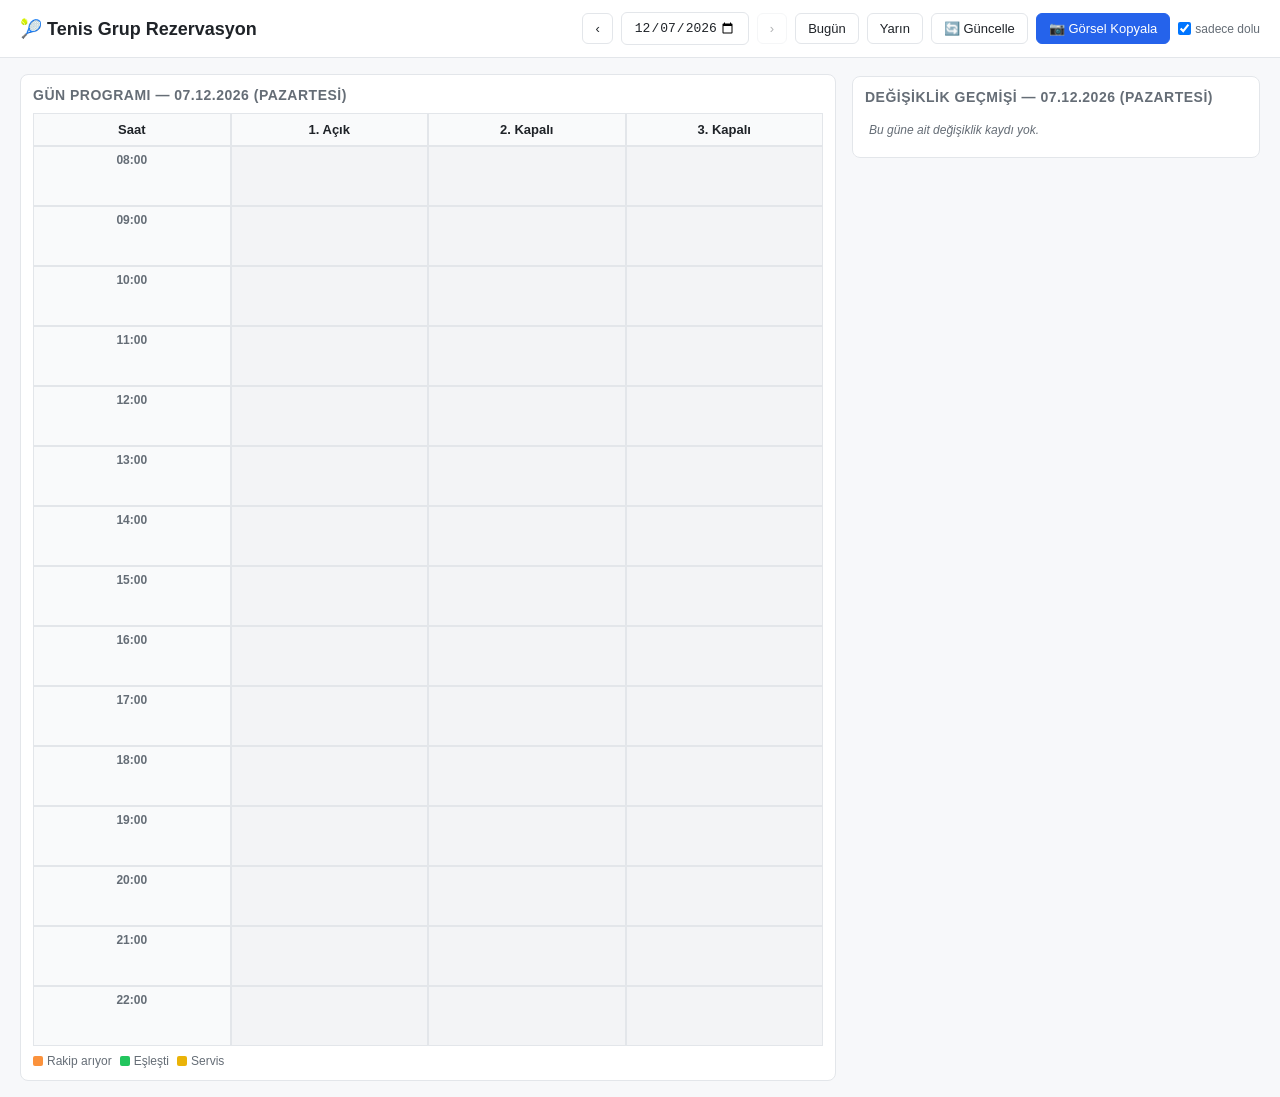
==== commit 58c73c79: "güncelle butonu: data/{tarih}.json'u yeniden çek, eksik kayıtları ekle" ====
--- a/index.html
+++ b/index.html
@@ -473,6 +473,7 @@
     <button id="nextDay" title="Sonraki gün">›</button>
     <button id="todayBtn">Bugün</button>
     <button id="tomorrowBtn">Yarın</button>
+    <button id="refreshBtn" title="Sunucudan son veriyi çek">🔄 Güncelle</button>
     <button id="copyBtn" class="primary">📷 Görsel Kopyala</button>
     <label class="copy-opt" title="Kapalıysa boş saatler de görselde olur">
       <input type="checkbox" id="copyOnlyFilled" checked> sadece dolu
@@ -1102,6 +1103,16 @@
   currentDate = tomorrowISO();
   render();
 });
+document.getElementById('refreshBtn').addEventListener('click', async () => {
+  const btn = document.getElementById('refreshBtn');
+  const original = btn.textContent;
+  btn.disabled = true;
+  btn.textContent = '⏳ Yükleniyor';
+  const added = await tryFetchSeed(currentDate);
+  btn.disabled = false;
+  btn.textContent = original;
+  showToast(added > 0 ? `🔄 ${added} yeni kayıt eklendi` : '✓ Güncel');
+});
 document.getElementById('copyBtn').addEventListener('click', copyDayToClipboard);
 
 document.querySelectorAll('#ed-status-buttons .status-btn').forEach(btn => {
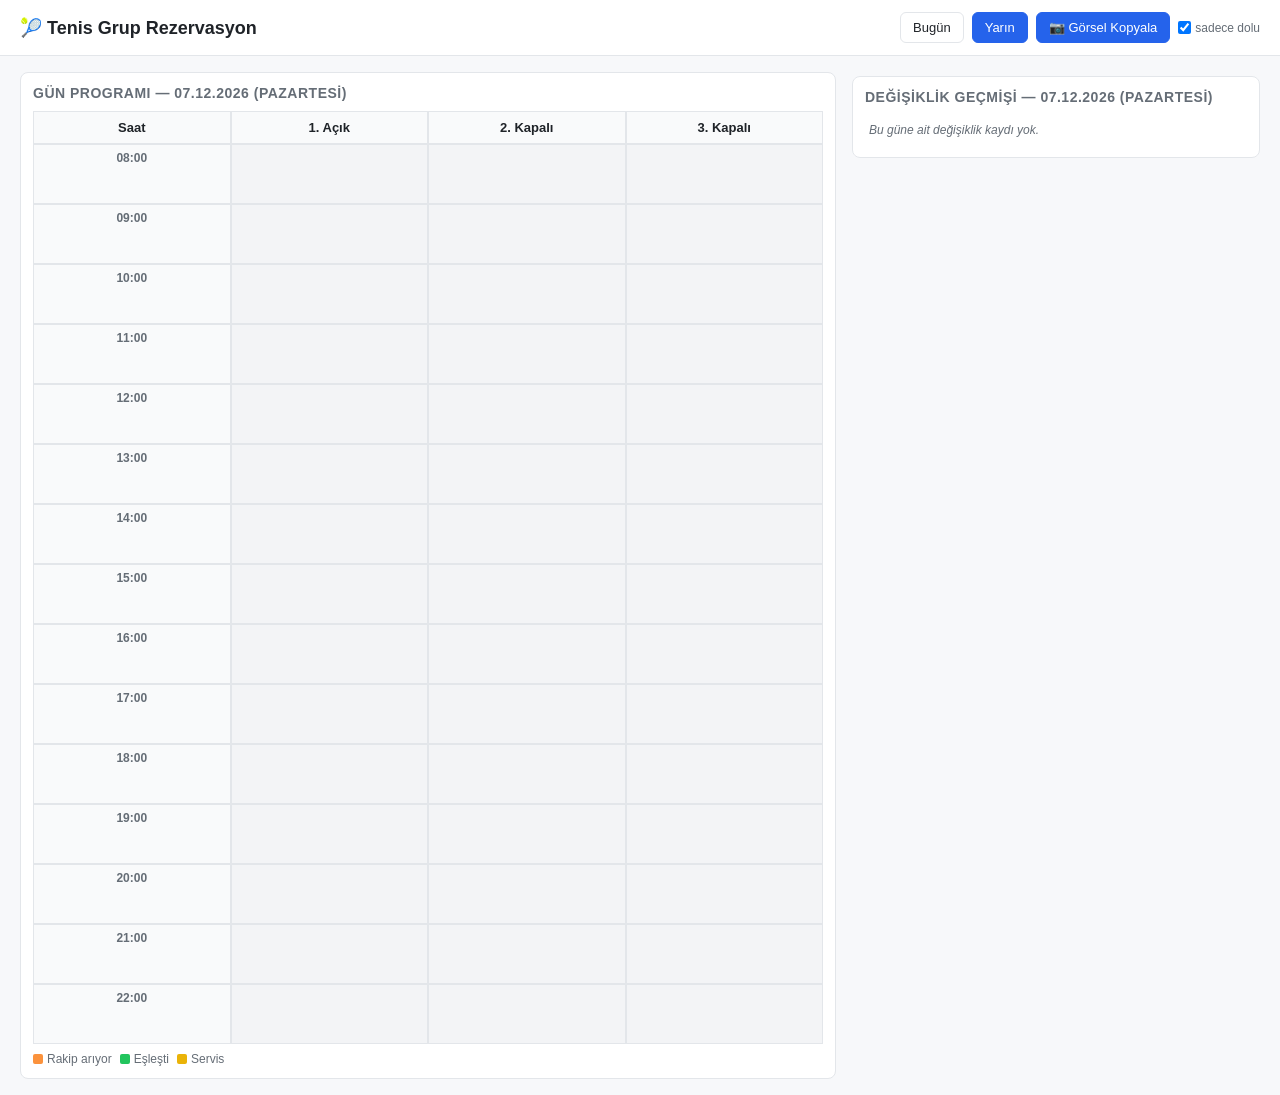
==== commit 3c116054: "header sadeleştirme: bugün/yarın butonları, istanbul saati, kv ttl ile otomatik temizlik - takvim ve" ====
--- a/index.html
+++ b/index.html
@@ -4,6 +4,7 @@
 <meta charset="utf-8">
 <title>Tenis Grup Rezervasyon</title>
 <meta name="viewport" content="width=device-width, initial-scale=1">
+<link rel="icon" type="image/svg+xml" href="data:image/svg+xml;utf8,<svg xmlns='http://www.w3.org/2000/svg' viewBox='0 0 64 64'><circle cx='32' cy='32' r='28' fill='%23d4ed3a' stroke='%23a3c11a' stroke-width='2'/><path d='M9 22 Q32 32 9 42' fill='none' stroke='%23ffffff' stroke-width='2.4' stroke-linecap='round'/><path d='M55 22 Q32 32 55 42' fill='none' stroke='%23ffffff' stroke-width='2.4' stroke-linecap='round'/></svg>">
 <style>
   * { box-sizing: border-box; }
   :root {
@@ -52,7 +53,7 @@
     flex-wrap: wrap;
     margin-left: auto;
   }
-  .controls input[type="date"], button {
+  button {
     padding: 7px 12px;
     border: 1px solid var(--border);
     background: var(--panel);
@@ -67,6 +68,12 @@
   button.primary { background: var(--accent); color: white; border-color: var(--accent); }
   button.primary:hover { background: #1d4ed8; }
   button.danger { color: var(--c-iptal); }
+  button.day-btn.active {
+    background: var(--accent);
+    color: white;
+    border-color: var(--accent);
+  }
+  button.day-btn.active:hover { background: #1d4ed8; }
   .copy-opt {
     display: inline-flex;
     align-items: center;
@@ -410,20 +417,12 @@
       margin-left: 0;
       gap: 6px;
     }
-    .controls input[type="date"] {
-      flex: 1;
-      min-width: 0;
-    }
     .controls button {
       padding: 10px 12px;
       min-height: 42px;
       font-size: 13px;
     }
-    .controls #prevDay, .controls #nextDay {
-      padding: 10px 14px;
-      font-size: 18px;
-      line-height: 1;
-    }
+    .controls .day-btn { flex: 1; }
     .copy-opt {
       order: 99;
       width: 100%;
@@ -468,12 +467,8 @@
 <header>
   <h1>🎾 Tenis Grup Rezervasyon</h1>
   <div class="controls">
-    <button id="prevDay" title="Önceki gün">‹</button>
-    <input type="date" id="datePicker">
-    <button id="nextDay" title="Sonraki gün">›</button>
-    <button id="todayBtn">Bugün</button>
-    <button id="tomorrowBtn">Yarın</button>
-    <button id="refreshBtn" title="Sunucudan son veriyi çek">🔄 Güncelle</button>
+    <button id="todayBtn" class="day-btn">Bugün</button>
+    <button id="tomorrowBtn" class="day-btn">Yarın</button>
     <button id="copyBtn" class="primary">📷 Görsel Kopyala</button>
     <label class="copy-opt" title="Kapalıysa boş saatler de görselde olur">
       <input type="checkbox" id="copyOnlyFilled" checked> sadece dolu
@@ -573,24 +568,13 @@
   localStorage.setItem(STORAGE_KEY, JSON.stringify(state));
 }
 
-function localISO(d) {
-  const yyyy = d.getFullYear();
-  const mm = String(d.getMonth() + 1).padStart(2, '0');
-  const dd = String(d.getDate()).padStart(2, '0');
-  return `${yyyy}-${mm}-${dd}`;
-}
-function todayISO() {
-  return localISO(new Date());
-}
-function tomorrowISO() {
-  return shiftDate(todayISO(), 1);
-}
-function shiftDate(iso, days) {
-  const d = new Date(iso + 'T00:00:00');
-  d.setDate(d.getDate() + days);
-  return localISO(d);
-}
-function maxDate() { return tomorrowISO(); }
+// Istanbul is UTC+3 year-round (no DST).
+function istanbulISO(offsetDays = 0) {
+  const ms = Date.now() + (3 * 3600 * 1000) + (offsetDays * 86400 * 1000);
+  return new Date(ms).toISOString().slice(0, 10);
+}
+function todayISO()    { return istanbulISO(0); }
+function tomorrowISO() { return istanbulISO(1); }
 function formatDateTR(iso) {
   const d = new Date(iso + 'T00:00:00');
   const days = ['Pazar','Pazartesi','Salı','Çarşamba','Perşembe','Cuma','Cumartesi'];
@@ -627,28 +611,32 @@
   const before = snapshot(state.reservations[k]);
   state.reservations[k] = res;
   const after = snapshot(res);
-  pushHistory({
+  const histEntry = {
     ts: new Date().toISOString(),
     date: res.date,
     court: res.court,
     time: res.time,
     action: before ? 'update' : 'create',
     before, after,
-  });
+  };
+  pushHistory(histEntry);
   saveState();
+  postOp(res.date, { upsert: res, history: histEntry });
 }
 function deleteRes(date, court, time) {
   const k = key(date, court, time);
   const before = snapshot(state.reservations[k]);
   if (!before) return;
   delete state.reservations[k];
-  pushHistory({
+  const histEntry = {
     ts: new Date().toISOString(),
     date, court, time,
     action: 'delete',
     before, after: null,
-  });
+  };
+  pushHistory(histEntry);
   saveState();
+  postOp(date, { delete: { date, court, time }, history: histEntry });
 }
 function prevHour(time) {
   const [h, m] = time.split(':').map(Number);
@@ -659,11 +647,10 @@
 
 // ---------- Render schedule ----------
 function render() {
-  const max = maxDate();
-  const dp = document.getElementById('datePicker');
-  dp.value = currentDate;
-  dp.max = max;
-  document.getElementById('nextDay').disabled = currentDate >= max;
+  const today = todayISO();
+  const tomorrow = tomorrowISO();
+  document.getElementById('todayBtn').classList.toggle('active', currentDate === today);
+  document.getElementById('tomorrowBtn').classList.toggle('active', currentDate === tomorrow);
   document.getElementById('dayLabel').textContent = `Gün Programı — ${formatDateTR(currentDate)}`;
   document.getElementById('historyLabel').textContent = `Değişiklik Geçmişi — ${formatDateTR(currentDate)}`;
   const tbody = document.getElementById('scheduleBody');
@@ -1081,38 +1068,13 @@
 }
 
 // ---------- Wire up ----------
-document.getElementById('datePicker').addEventListener('change', e => {
-  currentDate = e.target.value;
+function navigateTo(date) {
+  currentDate = date;
   render();
-});
-document.getElementById('prevDay').addEventListener('click', () => {
-  currentDate = shiftDate(currentDate, -1);
-  render();
-});
-document.getElementById('nextDay').addEventListener('click', () => {
-  const next = shiftDate(currentDate, 1);
-  if (next > maxDate()) return;
-  currentDate = next;
-  render();
-});
-document.getElementById('todayBtn').addEventListener('click', () => {
-  currentDate = todayISO();
-  render();
-});
-document.getElementById('tomorrowBtn').addEventListener('click', () => {
-  currentDate = tomorrowISO();
-  render();
-});
-document.getElementById('refreshBtn').addEventListener('click', async () => {
-  const btn = document.getElementById('refreshBtn');
-  const original = btn.textContent;
-  btn.disabled = true;
-  btn.textContent = '⏳ Yükleniyor';
-  const added = await tryFetchSeed(currentDate);
-  btn.disabled = false;
-  btn.textContent = original;
-  showToast(added > 0 ? `🔄 ${added} yeni kayıt eklendi` : '✓ Güncel');
-});
+  syncDayFromServer(currentDate, { force: true });
+}
+document.getElementById('todayBtn').addEventListener('click', () => navigateTo(todayISO()));
+document.getElementById('tomorrowBtn').addEventListener('click', () => navigateTo(tomorrowISO()));
 document.getElementById('copyBtn').addEventListener('click', copyDayToClipboard);
 
 document.querySelectorAll('#ed-status-buttons .status-btn').forEach(btn => {
@@ -1137,37 +1099,127 @@
       && e.target.tagName !== 'TEXTAREA') saveFromEditor();
 });
 
-// Try to fetch `data/{date}.json` from same origin and merge any
-// reservations that aren't already present in localStorage. This lets
-// the deployed page seed itself with the day's bookings without
-// requiring users to import anything manually.
-async function tryFetchSeed(date) {
+// ---------- Server sync (Cloudflare Pages Functions + KV) ----------
+// Polling provides near-instant updates from other clients without
+// requiring WebSockets. ETag/304 keeps bandwidth tiny.
+
+const API_BASE = 'api/day';
+const POLL_MS = 3500;
+const etagByDate = {};
+let pollTimer = null;
+let suppressPollOnce = false;
+
+async function fetchDayFromServer(date, opts = {}) {
   try {
-    const res = await fetch(`data/${date}.json`, { cache: 'no-store' });
-    if (!res.ok) return 0;
+    const headers = {};
+    if (!opts.force && etagByDate[date]) headers['If-None-Match'] = etagByDate[date];
+    const res = await fetch(`${API_BASE}/${date}`, { headers, cache: 'no-store' });
+    if (res.status === 304) return { changed: false };
+    if (!res.ok) throw new Error('HTTP ' + res.status);
+    const etag = res.headers.get('ETag');
+    if (etag) etagByDate[date] = etag;
     const data = await res.json();
-    if (!data || !data.reservations) return 0;
-    let added = 0;
-    for (const [k, r] of Object.entries(data.reservations)) {
-      if (!state.reservations[k]) {
-        state.reservations[k] = r;
-        added++;
-      }
-    }
-    if (added > 0) {
-      saveState();
-      render();
-    }
-    return added;
+    return { changed: true, data };
   } catch (e) {
-    return 0;
-  }
+    console.warn('fetchDayFromServer', e);
+    return { changed: false, error: e };
+  }
+}
+
+function applyServerSnapshot(date, data) {
+  if (!data || !data.reservations) return false;
+  let dirty = false;
+  // Replace reservations for this date
+  for (const k of Object.keys(state.reservations)) {
+    if (k.startsWith(date + '|') && !data.reservations[k]) {
+      delete state.reservations[k];
+      dirty = true;
+    }
+  }
+  for (const [k, r] of Object.entries(data.reservations)) {
+    const cur = state.reservations[k];
+    if (!cur || JSON.stringify(cur) !== JSON.stringify(r)) {
+      state.reservations[k] = r;
+      dirty = true;
+    }
+  }
+  // Replace history for this date with server's
+  const otherDays = state.history.filter(h => h.date !== date);
+  const serverHist = (data.history || []).filter(h => h.date === date);
+  const newHist = [...otherDays, ...serverHist];
+  if (JSON.stringify(newHist) !== JSON.stringify(state.history)) {
+    state.history = newHist;
+    dirty = true;
+  }
+  if (dirty) saveState();
+  return dirty;
+}
+
+async function syncDayFromServer(date, opts = {}) {
+  const { changed, data } = await fetchDayFromServer(date, opts);
+  if (!changed || !data) return false;
+  const updated = applyServerSnapshot(date, data);
+  if (updated && date === currentDate) render();
+  return updated;
+}
+
+async function postOp(date, op) {
+  try {
+    suppressPollOnce = true;
+    const res = await fetch(`${API_BASE}/${date}`, {
+      method: 'POST',
+      headers: { 'Content-Type': 'application/json' },
+      body: JSON.stringify(op),
+    });
+    if (!res.ok) throw new Error('HTTP ' + res.status);
+    const etag = res.headers.get('ETag');
+    if (etag) etagByDate[date] = etag;
+    return await res.json();
+  } catch (e) {
+    console.warn('postOp', e);
+    showToast('⚠️ Sunucuya yazılamadı (yerel kayıt korundu)');
+    return null;
+  }
+}
+
+function isEditorOpen() {
+  return !document.getElementById('editor').classList.contains('hidden');
+}
+
+function startPolling() {
+  if (pollTimer) return;
+  pollTimer = setInterval(async () => {
+    if (document.hidden || isEditorOpen()) return;
+    if (suppressPollOnce) { suppressPollOnce = false; return; }
+    await syncDayFromServer(currentDate);
+  }, POLL_MS);
+}
+
+document.addEventListener('visibilitychange', () => {
+  if (!document.hidden) syncDayFromServer(currentDate, { force: true });
+});
+
+function pruneLocalState() {
+  const keep = new Set([todayISO(), tomorrowISO()]);
+  let dirty = false;
+  for (const k of Object.keys(state.reservations)) {
+    const date = k.split('|')[0];
+    if (!keep.has(date)) { delete state.reservations[k]; dirty = true; }
+  }
+  const filteredHist = state.history.filter(h => keep.has(h.date));
+  if (filteredHist.length !== state.history.length) {
+    state.history = filteredHist;
+    dirty = true;
+  }
+  if (dirty) saveState();
 }
 
 (function init() {
+  pruneLocalState();
   currentDate = tomorrowISO();
   render();
-  tryFetchSeed(currentDate);
+  // Initial sync from server, then start polling
+  syncDayFromServer(currentDate, { force: true }).finally(startPolling);
 })();
 </script>
 </body>
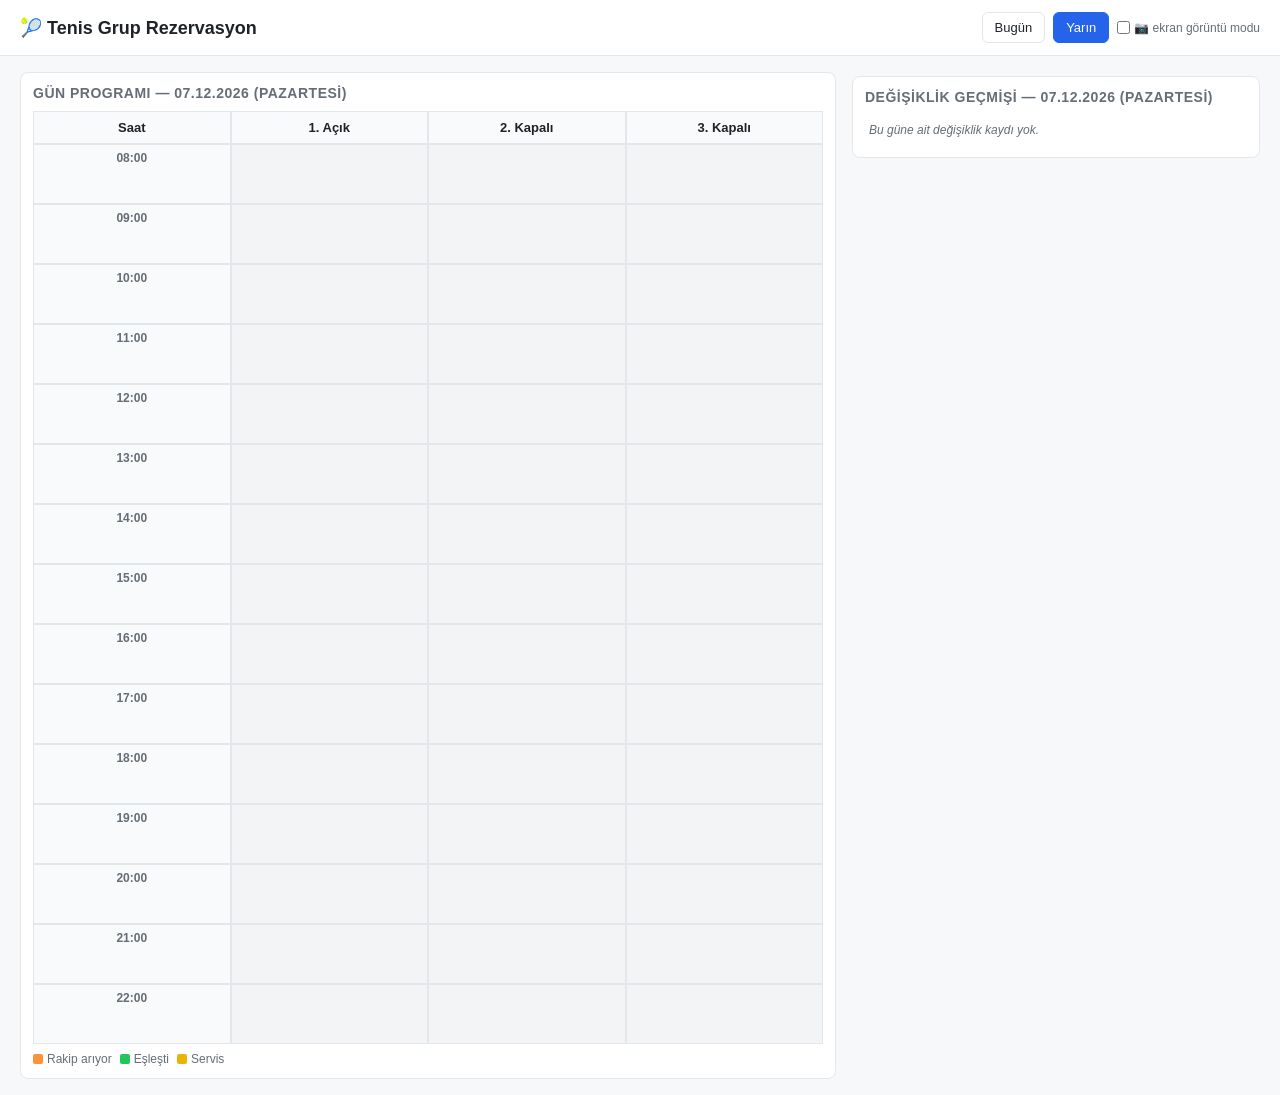
==== commit 13f6a9f7: "ekran görüntü modu: otomatik canvas kopyalama kaldırıldı, manuel screenshot için sade görünüm - "📷 G" ====
--- a/index.html
+++ b/index.html
@@ -226,6 +226,18 @@
   td.slot.s-eslesti  { background: #f0fdf4; border-left: 4px solid var(--c-eslesti); }
   td.slot.s-servis   { background: #fefce8; border-left: 4px solid var(--c-servis); }
 
+  /* Screenshot mode: clean, read-only view for manual capture */
+  body.screenshot-mode .history-panel { display: none; }
+  body.screenshot-mode main { grid-template-columns: 1fr !important; }
+  body.screenshot-mode td.slot { cursor: default; }
+  body.screenshot-mode td.slot:hover { outline: none; }
+  body.screenshot-mode .empty-day {
+    text-align: center;
+    color: var(--muted);
+    font-style: italic;
+    padding: 24px 8px;
+  }
+
   .legend {
     display: flex;
     flex-wrap: wrap;
@@ -469,9 +481,8 @@
   <div class="controls">
     <button id="todayBtn" class="day-btn">Bugün</button>
     <button id="tomorrowBtn" class="day-btn">Yarın</button>
-    <button id="copyBtn" class="primary">📷 Görsel Kopyala</button>
-    <label class="copy-opt" title="Kapalıysa boş saatler de görselde olur">
-      <input type="checkbox" id="copyOnlyFilled" checked> sadece dolu
+    <label class="copy-opt" title="Sadece dolu saatleri ve kayıtları gösterir; ekran görüntüsü için sade görünüm">
+      <input type="checkbox" id="screenshotMode"> 📷 ekran görüntü modu
     </label>
   </div>
 </header>
@@ -646,30 +657,51 @@
 }
 
 // ---------- Render schedule ----------
+let screenshotMode = false;
+
 function render() {
   const today = todayISO();
   const tomorrow = tomorrowISO();
   document.getElementById('todayBtn').classList.toggle('active', currentDate === today);
   document.getElementById('tomorrowBtn').classList.toggle('active', currentDate === tomorrow);
+  document.body.classList.toggle('screenshot-mode', screenshotMode);
   document.getElementById('dayLabel').textContent = `Gün Programı — ${formatDateTR(currentDate)}`;
   document.getElementById('historyLabel').textContent = `Değişiklik Geçmişi — ${formatDateTR(currentDate)}`;
   const tbody = document.getElementById('scheduleBody');
   tbody.innerHTML = '';
-  for (const time of HOURS) {
+
+  let rows = HOURS;
+  if (screenshotMode) {
+    rows = HOURS.filter(t => COURTS.some(c => getRes(currentDate, c.code, t)));
+  }
+
+  if (screenshotMode && !rows.length) {
     const tr = document.createElement('tr');
-    const tdTime = document.createElement('td');
-    tdTime.className = 'time-col';
-    tdTime.textContent = time;
-    tr.appendChild(tdTime);
-    for (const court of COURTS) {
-      const td = document.createElement('td');
-      td.className = 'slot';
-      const res = getRes(currentDate, court.code, time);
-      renderCell(td, res, currentDate, court.code, time);
-      td.addEventListener('click', () => openEditor(currentDate, court.code, time));
-      tr.appendChild(td);
-    }
+    const td = document.createElement('td');
+    td.colSpan = 1 + COURTS.length;
+    td.className = 'empty-day';
+    td.textContent = 'Bu güne ait kayıt yok';
+    tr.appendChild(td);
     tbody.appendChild(tr);
+  } else {
+    for (const time of rows) {
+      const tr = document.createElement('tr');
+      const tdTime = document.createElement('td');
+      tdTime.className = 'time-col';
+      tdTime.textContent = time;
+      tr.appendChild(tdTime);
+      for (const court of COURTS) {
+        const td = document.createElement('td');
+        td.className = 'slot';
+        const res = getRes(currentDate, court.code, time);
+        renderCell(td, res, currentDate, court.code, time);
+        if (!screenshotMode) {
+          td.addEventListener('click', () => openEditor(currentDate, court.code, time));
+        }
+        tr.appendChild(td);
+      }
+      tbody.appendChild(tr);
+    }
   }
   renderHistory();
 }
@@ -833,232 +865,6 @@
   render();
 }
 
-// ---------- Image copy ----------
-const STATUS_VISUAL = {
-  ariyor:  { bg: '#fff7ed', edge: '#fb923c', label: '🟠 arıyor' },
-  eslesti: { bg: '#f0fdf4', edge: '#22c55e', label: '🟢 eşleşti' },
-  servis:  { bg: '#fefce8', edge: '#eab308', label: '🟡 servis' },
-};
-
-function truncateText(ctx, text, maxW) {
-  if (ctx.measureText(text).width <= maxW) return text;
-  let s = text;
-  while (s.length > 1 && ctx.measureText(s + '…').width > maxW) s = s.slice(0, -1);
-  return s + '…';
-}
-
-function statusText(res) {
-  const partners = (res.partners || []).filter(Boolean);
-  switch (res.status) {
-    case 'ariyor':  return '🟠 rakip arıyor';
-    case 'eslesti': return partners.length ? `🟢 vs ${partners.join(', ')}` : '🟢 eşleşti';
-    case 'servis':  return '🟡 servis';
-    default:        return res.status;
-  }
-}
-
-function buildDayText(onlyFilled) {
-  const header = `🎾 ${formatDateTR(currentDate)} — Tenis Programı`;
-  let body = '';
-  if (onlyFilled) {
-    const items = [];
-    for (const time of HOURS) {
-      for (const court of COURTS) {
-        const r = getRes(currentDate, court.code, time);
-        if (r) items.push({ res: r, courtLabel: court.label });
-      }
-    }
-    if (!items.length) return header + '\n\n(bu güne ait kayıt yok)';
-    body = items.map(({ res, courtLabel }) => {
-      return `• ${res.time} — ${res.owner} [${courtLabel}] ${statusText(res)}`;
-    }).join('\n');
-  } else {
-    const sections = [];
-    for (const court of COURTS) {
-      const lines = [court.label];
-      for (const time of HOURS) {
-        const r = getRes(currentDate, court.code, time);
-        if (r) {
-          lines.push(`• ${time} — ${r.owner} ${statusText(r)}`);
-        } else {
-          lines.push(`• ${time} —`);
-        }
-      }
-      sections.push(lines.join('\n'));
-    }
-    body = sections.join('\n\n');
-  }
-  return header + '\n\n' + body;
-}
-
-function renderDayImage(onlyFilled) {
-  let rows = HOURS.slice();
-  if (onlyFilled) {
-    rows = HOURS.filter(t => COURTS.some(c => getRes(currentDate, c.code, t)));
-    if (!rows.length) return null;
-  }
-
-  const dpr = Math.min(window.devicePixelRatio || 2, 3);
-  const W = 760;
-  const pad = 24;
-  const titleH = 64;
-  const headerH = 42;
-  const rowH = 64;
-  const timeColW = 72;
-  const courtW = (W - pad * 2 - timeColW) / 3;
-  const H = pad * 2 + titleH + headerH + rows.length * rowH + 28;
-
-  const canvas = document.createElement('canvas');
-  canvas.width = W * dpr;
-  canvas.height = H * dpr;
-  const ctx = canvas.getContext('2d');
-  ctx.scale(dpr, dpr);
-
-  const FONT = '-apple-system, BlinkMacSystemFont, "Segoe UI", Roboto, "Helvetica Neue", sans-serif';
-
-  ctx.fillStyle = '#ffffff';
-  ctx.fillRect(0, 0, W, H);
-
-  ctx.fillStyle = '#1f2328';
-  ctx.font = `600 20px ${FONT}`;
-  ctx.textBaseline = 'top';
-  ctx.textAlign = 'left';
-  ctx.fillText('🎾 Bahçeşehir Tenis — Gün Programı', pad, pad);
-  ctx.font = `14px ${FONT}`;
-  ctx.fillStyle = '#656d76';
-  ctx.fillText(formatDateTR(currentDate), pad, pad + 28);
-
-  let y = pad + titleH;
-  ctx.fillStyle = '#f9fafb';
-  ctx.fillRect(pad, y, W - pad * 2, headerH);
-  ctx.strokeStyle = '#e3e6ea';
-  ctx.lineWidth = 1;
-  ctx.strokeRect(pad + 0.5, y + 0.5, W - pad * 2 - 1, headerH - 1);
-
-  ctx.fillStyle = '#1f2328';
-  ctx.font = `600 13px ${FONT}`;
-  ctx.textAlign = 'center';
-  ctx.textBaseline = 'middle';
-  ctx.fillText('Saat', pad + timeColW / 2, y + headerH / 2);
-  for (let i = 0; i < COURTS.length; i++) {
-    const cx = pad + timeColW + courtW * i + courtW / 2;
-    ctx.fillText(COURTS[i].label, cx, y + headerH / 2);
-  }
-  ctx.beginPath();
-  ctx.moveTo(pad + timeColW + 0.5, y);
-  ctx.lineTo(pad + timeColW + 0.5, y + headerH);
-  for (let i = 1; i < COURTS.length; i++) {
-    const x = pad + timeColW + courtW * i + 0.5;
-    ctx.moveTo(x, y);
-    ctx.lineTo(x, y + headerH);
-  }
-  ctx.strokeStyle = '#e3e6ea';
-  ctx.stroke();
-
-  y += headerH;
-  for (const time of rows) {
-    ctx.fillStyle = '#f9fafb';
-    ctx.fillRect(pad, y, timeColW, rowH);
-    ctx.strokeStyle = '#e3e6ea';
-    ctx.strokeRect(pad + 0.5, y + 0.5, timeColW - 1, rowH - 1);
-    ctx.fillStyle = '#656d76';
-    ctx.font = `600 13px ${FONT}`;
-    ctx.textAlign = 'center';
-    ctx.textBaseline = 'middle';
-    ctx.fillText(time, pad + timeColW / 2, y + rowH / 2);
-
-    ctx.textAlign = 'left';
-    ctx.textBaseline = 'top';
-    for (let i = 0; i < COURTS.length; i++) {
-      const x = pad + timeColW + courtW * i;
-      const r = getRes(currentDate, COURTS[i].code, time);
-      if (r) {
-        const v = STATUS_VISUAL[r.status] || { bg: '#f3f4f6', edge: '#9ca3af', label: r.status };
-        ctx.fillStyle = v.bg;
-        ctx.fillRect(x, y, courtW, rowH);
-        ctx.fillStyle = v.edge;
-        ctx.fillRect(x, y, 4, rowH);
-        ctx.strokeStyle = '#e3e6ea';
-        ctx.strokeRect(x + 0.5, y + 0.5, courtW - 1, rowH - 1);
-
-        ctx.fillStyle = '#1f2328';
-        ctx.font = `600 13px ${FONT}`;
-        ctx.fillText(truncateText(ctx, r.owner, courtW - 18), x + 12, y + 8);
-
-        if (r.partners && r.partners.length) {
-          ctx.fillStyle = '#656d76';
-          ctx.font = `12px ${FONT}`;
-          ctx.fillText(truncateText(ctx, 'vs ' + r.partners.join(', '), courtW - 18), x + 12, y + 28);
-        }
-
-        ctx.fillStyle = '#374151';
-        ctx.font = `11px ${FONT}`;
-        ctx.fillText(v.label, x + 12, y + rowH - 18);
-      } else {
-        ctx.strokeStyle = '#e3e6ea';
-        ctx.strokeRect(x + 0.5, y + 0.5, courtW - 1, rowH - 1);
-      }
-    }
-    y += rowH;
-  }
-
-  ctx.fillStyle = '#9ca3af';
-  ctx.font = `11px ${FONT}`;
-  ctx.textAlign = 'right';
-  ctx.textBaseline = 'top';
-  ctx.fillText('Tenis Grup Yöneticisi', W - pad, y + 8);
-
-  return canvas;
-}
-
-function copyDayToClipboard() {
-  const onlyFilled = document.getElementById('copyOnlyFilled').checked;
-  const canvas = renderDayImage(onlyFilled);
-  if (!canvas) {
-    showToast('Bu güne ait kayıt yok');
-    return;
-  }
-  const text = buildDayText(onlyFilled);
-
-  canvas.toBlob(async (blob) => {
-    if (!blob) {
-      showToast('Görsel oluşturulamadı');
-      return;
-    }
-    let copied = false;
-    try {
-      if (navigator.clipboard && window.ClipboardItem) {
-        const item = new ClipboardItem({
-          'image/png': blob,
-          'text/plain': new Blob([text], { type: 'text/plain' }),
-        });
-        await navigator.clipboard.write([item]);
-        copied = true;
-      }
-    } catch (err) {
-      try {
-        const item = new ClipboardItem({ 'image/png': blob });
-        await navigator.clipboard.write([item]);
-        copied = true;
-      } catch (err2) {
-        console.warn('clipboard image write failed', err2);
-      }
-    }
-
-    if (copied) {
-      showToast('📷 Görsel panoya kopyalandı');
-    } else {
-      const url = URL.createObjectURL(blob);
-      const a = document.createElement('a');
-      a.href = url;
-      a.download = `tenis-${currentDate}.png`;
-      a.click();
-      setTimeout(() => URL.revokeObjectURL(url), 1000);
-      showToast('📷 PNG indirildi (tarayıcı panoya görsel yazamadı)');
-    }
-  }, 'image/png');
-}
-
 function showToast(msg) {
   const t = document.createElement('div');
   t.className = 'toast';
@@ -1075,7 +881,11 @@
 }
 document.getElementById('todayBtn').addEventListener('click', () => navigateTo(todayISO()));
 document.getElementById('tomorrowBtn').addEventListener('click', () => navigateTo(tomorrowISO()));
-document.getElementById('copyBtn').addEventListener('click', copyDayToClipboard);
+document.getElementById('screenshotMode').addEventListener('change', e => {
+  screenshotMode = e.target.checked;
+  if (screenshotMode) closeEditor();
+  render();
+});
 
 document.querySelectorAll('#ed-status-buttons .status-btn').forEach(btn => {
   btn.addEventListener('click', () => setEditorStatus(btn.dataset.status));
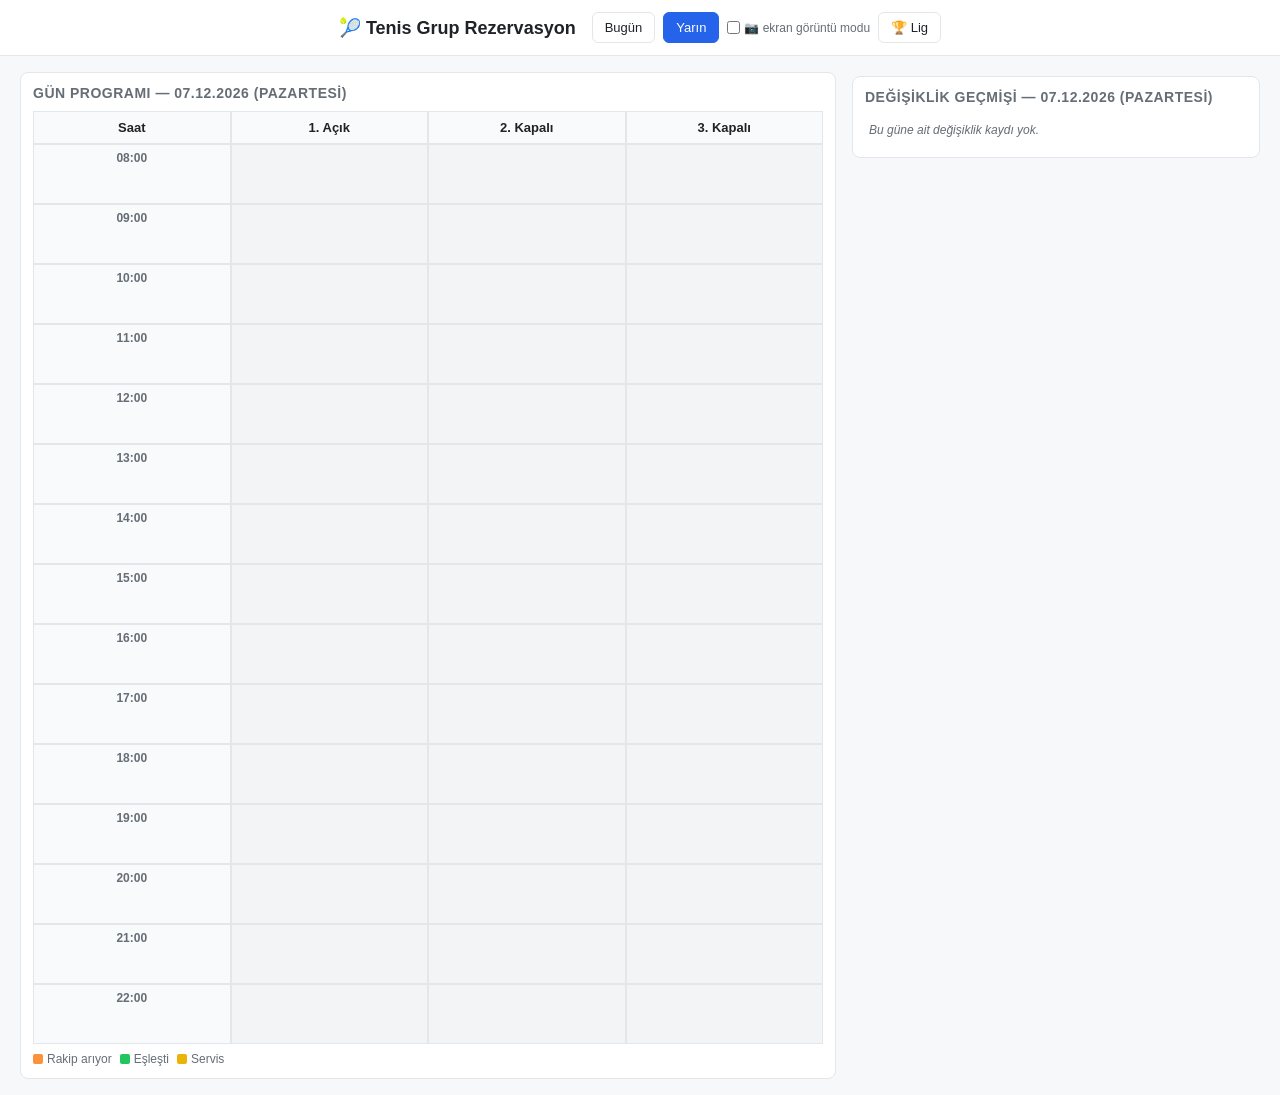
==== commit 05f084fa: "lig modülü: elo tabanlı sıralama, piramit görünüm, admin paneli - /league/: 4 sekmeli ui (piramit, s" ====
--- a/index.html
+++ b/index.html
@@ -32,14 +32,20 @@
   header {
     background: var(--panel);
     border-bottom: 1px solid var(--border);
-    padding: 12px 20px;
-    display: flex;
-    align-items: center;
-    gap: 16px;
-    flex-wrap: wrap;
+    padding: 0 20px;
     position: sticky;
     top: 0;
     z-index: 10;
+  }
+  .header-inner {
+    max-width: 1280px;
+    margin: 0 auto;
+    padding: 12px 0;
+    display: flex;
+    align-items: center;
+    justify-content: center;
+    gap: 16px;
+    flex-wrap: wrap;
   }
   header h1 {
     margin: 0;
@@ -51,7 +57,6 @@
     gap: 8px;
     align-items: center;
     flex-wrap: wrap;
-    margin-left: auto;
   }
   button {
     padding: 7px 12px;
@@ -84,6 +89,16 @@
     user-select: none;
   }
   .copy-opt input { margin: 0; }
+  .league-link {
+    padding: 7px 12px;
+    border: 1px solid var(--border);
+    background: var(--panel);
+    border-radius: 6px;
+    font-size: 13px;
+    color: var(--text);
+    text-decoration: none;
+  }
+  .league-link:hover { background: #f1f3f5; }
   .toast {
     position: fixed;
     bottom: 24px;
@@ -228,9 +243,16 @@
 
   /* Screenshot mode: clean, read-only view for manual capture */
   body.screenshot-mode .history-panel { display: none; }
-  body.screenshot-mode main { grid-template-columns: 1fr !important; }
-  body.screenshot-mode td.slot { cursor: default; }
+  body.screenshot-mode main {
+    grid-template-columns: 1fr !important;
+    max-width: 560px;
+  }
+  body.screenshot-mode .header-inner { max-width: 560px; }
+  body.screenshot-mode td.slot { cursor: default; height: auto; min-height: 60px; }
   body.screenshot-mode td.slot:hover { outline: none; }
+  body.screenshot-mode td.slot .cell-inner { overflow: visible; }
+  body.screenshot-mode td.slot .owner { white-space: normal; text-overflow: clip; overflow: visible; }
+  body.screenshot-mode td.slot .partners { white-space: normal; text-overflow: clip; overflow: visible; }
   body.screenshot-mode .empty-day {
     text-align: center;
     color: var(--muted);
@@ -416,9 +438,12 @@
   /* Mobile */
   @media (max-width: 700px) {
     header {
-      padding: 10px 12px;
+      padding: 0 12px;
+      position: relative;
+    }
+    .header-inner {
+      padding: 10px 0;
       gap: 8px;
-      position: relative;
     }
     header h1 {
       font-size: 16px;
@@ -426,7 +451,6 @@
     }
     .controls {
       width: 100%;
-      margin-left: 0;
       gap: 6px;
     }
     .controls button {
@@ -477,13 +501,16 @@
 <body>
 
 <header>
-  <h1>🎾 Tenis Grup Rezervasyon</h1>
-  <div class="controls">
-    <button id="todayBtn" class="day-btn">Bugün</button>
-    <button id="tomorrowBtn" class="day-btn">Yarın</button>
-    <label class="copy-opt" title="Sadece dolu saatleri ve kayıtları gösterir; ekran görüntüsü için sade görünüm">
-      <input type="checkbox" id="screenshotMode"> 📷 ekran görüntü modu
-    </label>
+  <div class="header-inner">
+    <h1>🎾 Tenis Grup Rezervasyon</h1>
+    <div class="controls">
+      <button id="todayBtn" class="day-btn">Bugün</button>
+      <button id="tomorrowBtn" class="day-btn">Yarın</button>
+      <label class="copy-opt" title="Sadece dolu saatleri ve kayıtları gösterir; ekran görüntüsü için sade görünüm">
+        <input type="checkbox" id="screenshotMode"> 📷 ekran görüntü modu
+      </label>
+      <a href="/league/" class="league-link" title="ELO tabanlı lig sıralaması">🏆 Lig</a>
+    </div>
   </div>
 </header>
 
@@ -923,7 +950,11 @@
   try {
     const headers = {};
     if (!opts.force && etagByDate[date]) headers['If-None-Match'] = etagByDate[date];
-    const res = await fetch(`${API_BASE}/${date}`, { headers, cache: 'no-store' });
+    const res = await fetch(`${API_BASE}/${date}`, {
+      headers,
+      cache: 'no-store',
+      signal: AbortSignal.timeout(8000),
+    });
     if (res.status === 304) return { changed: false };
     if (!res.ok) throw new Error('HTTP ' + res.status);
     const etag = res.headers.get('ETag');
